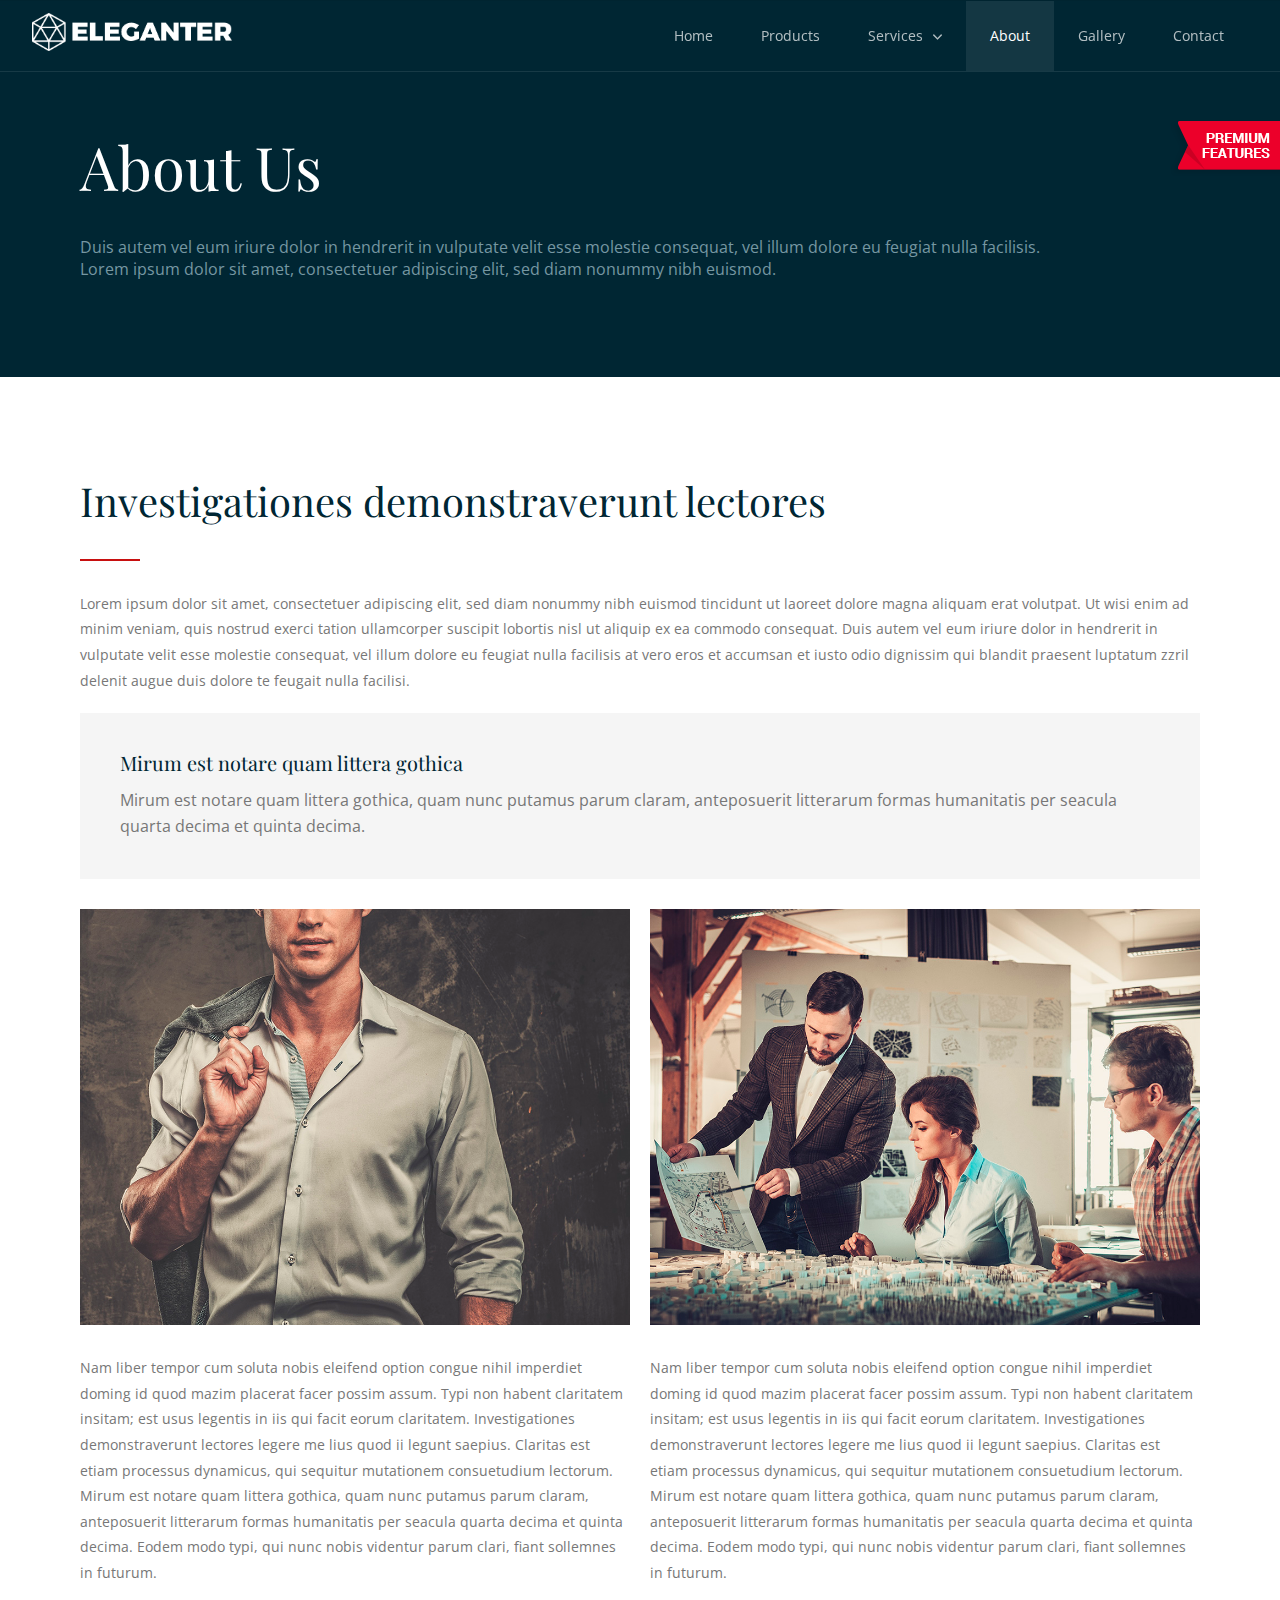
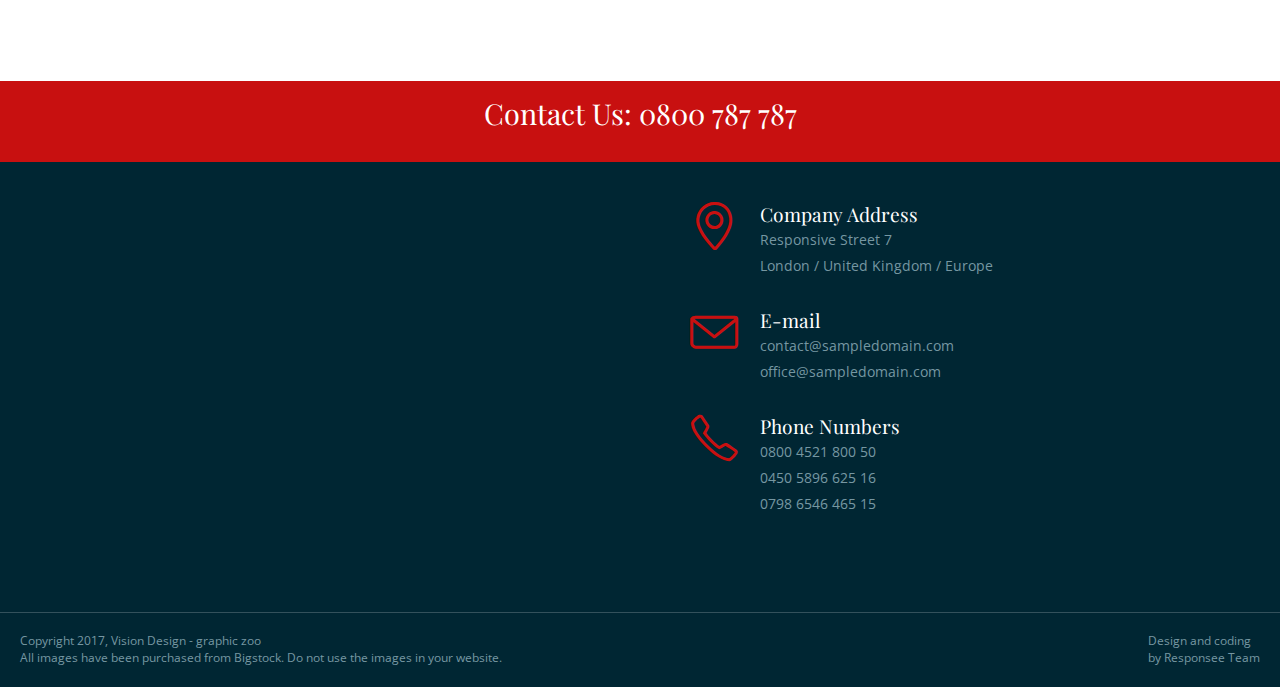
==== about.html @ 24fd0514 "First commit" ====
<!DOCTYPE html>
<html lang="en-US">
  <head>
    <meta charset="UTF-8">
    <meta name="viewport" content="width=device-width, initial-scale=1.0" />
    <title>Eleganter - New Amazing HTML5 Template</title>
    <link rel="stylesheet" href="css/components.css">
    <link rel="stylesheet" href="css/icons.css">
    <link rel="stylesheet" href="css/responsee.css">
    <link rel="stylesheet" href="owl-carousel/owl.carousel.css">
    <link rel="stylesheet" href="owl-carousel/owl.theme.css">     
    <link rel="stylesheet" href="css/template-style.css">
    <link href='https://fonts.googleapis.com/css?family=Playfair+Display&subset=latin,latin-ext' rel='stylesheet' type='text/css'>
    <link href='https://fonts.googleapis.com/css?family=Open+Sans:400,300,700,800&subset=latin,latin-ext' rel='stylesheet' type='text/css'>
    <script type="text/javascript" src="js/jquery-1.8.3.min.js"></script>
    <script type="text/javascript" src="js/jquery-ui.min.js"></script>      
  </head>
  
  <body class="size-1140">
  	<!-- PREMIUM FEATURES BUTTON -->
  	<a target="_blank" class="hide-s" href="../template/eleganter-premium-responsive-business-template/" style="position:fixed;top:120px;right:-14px;z-index:10;"><img src="img/premium-features.png" alt=""></a>
    <!-- HEADER -->
    <header role="banner" class="position-absolute">    
      <!-- Top Navigation -->
      <nav class="background-transparent background-transparent-hightlight full-width sticky">
        <div class="s-12 l-2">
          <a href="index.html" class="logo">
            <!-- Logo White Version -->
            <img class="logo-white" src="img/logo.png" alt="">
            <!-- Logo Dark Version -->
            <img class="logo-dark" src="img/logo-dark.png" alt="">
          </a>
        </div>
        <div class="top-nav s-12 l-10">
          <p class="nav-text"></p>
          <ul class="right chevron">
            <li><a href="index.html">Home</a></li>
            <li><a href="products.html">Products</a></li>
            <li><a>Services</a>
              <ul>
                <li><a>Service 1</a>
                  <ul>
                    <li><a>Service 1 A</a></li>
                    <li><a>Service 1 B</a></li>
                  </ul>
                </li>
                <li><a>Service 2</a></li>
              </ul>
            </li>
            <li><a href="about.html">About</a></li>
            <li><a href="gallery.html">Gallery</a></li>
            <li><a href="contact.html">Contact</a></li>
          </ul>
        </div>
      </nav>
    </header>
    
    <!-- MAIN -->
    <main role="main">
      <!-- Content -->
      <article>
        <header class="section background-dark">
          <div class="line">        
            <h1 class="text-white margin-top-bottom-40 text-size-60 text-line-height-1">About Us</h1>
            <p class="margin-bottom-0 text-size-16">Duis autem vel eum iriure dolor in hendrerit in vulputate velit esse molestie consequat, vel illum dolore eu feugiat nulla facilisis.<br>
            Lorem ipsum dolor sit amet, consectetuer adipiscing elit, sed diam nonummy nibh euismod.</p>
          </div>  
        </header>
        <div class="section background-white"> 
          <div class="line">  
            <h2 class="text-size-40 margin-bottom-30">Investigationes demonstraverunt lectores</h2>
            <hr class="break-small background-primary margin-bottom-30">
            <p>
            Lorem ipsum dolor sit amet, consectetuer adipiscing elit, sed diam nonummy nibh euismod tincidunt ut laoreet dolore magna aliquam erat volutpat. 
            Ut wisi enim ad minim veniam, quis nostrud exerci tation ullamcorper suscipit lobortis nisl ut aliquip ex ea commodo consequat. 
            Duis autem vel eum iriure dolor in hendrerit in vulputate velit esse molestie consequat, vel illum dolore eu feugiat nulla facilisis at vero eros 
            et accumsan et iusto odio dignissim qui blandit praesent luptatum zzril delenit augue duis dolore te feugait nulla facilisi.
            </p> 
            <blockquote class="margin-top-bottom-20">
              <h3 class="text-size-20 text-line-height-1 margin-bottom-15">Mirum est notare quam littera gothica</h3>
              Mirum est notare quam littera gothica, quam nunc putamus parum claram, anteposuerit litterarum formas humanitatis per seacula quarta decima et quinta decima.
            </blockquote>
            
            <div class="line margin-top-30">
              <div class="margin">
                <div class="s-12 m-6 l-6">
                  <img src="img/img-01.jpg" alt="">
                  <p class="margin-top-30">
                  Nam liber tempor cum soluta nobis eleifend option congue nihil imperdiet doming id quod mazim placerat facer possim assum. Typi non habent claritatem insitam; 
                  est usus legentis in iis qui facit eorum claritatem. Investigationes demonstraverunt lectores legere me lius quod ii legunt saepius. 
                  Claritas est etiam processus dynamicus, qui sequitur mutationem consuetudium lectorum. Mirum est notare quam littera gothica, quam nunc 
                  putamus parum claram, anteposuerit litterarum formas humanitatis per seacula quarta decima et quinta decima. Eodem modo typi, qui nunc 
                  nobis videntur parum clari, fiant sollemnes in futurum.
                  </p>
                </div>
                <div class="s-12 m-6 l-6">
                  <img src="img/img-02.jpg" alt="">
                  <p class="margin-top-30">
                  Nam liber tempor cum soluta nobis eleifend option congue nihil imperdiet doming id quod mazim placerat facer possim assum. Typi non habent claritatem insitam; 
                  est usus legentis in iis qui facit eorum claritatem. Investigationes demonstraverunt lectores legere me lius quod ii legunt saepius. 
                  Claritas est etiam processus dynamicus, qui sequitur mutationem consuetudium lectorum. Mirum est notare quam littera gothica, quam nunc 
                  putamus parum claram, anteposuerit litterarum formas humanitatis per seacula quarta decima et quinta decima. Eodem modo typi, qui nunc 
                  nobis videntur parum clari, fiant sollemnes in futurum.
                  </p>
                </div>
              </div>
            </div>      
          </div>
        </div> 
      </article>
    </main>
    
    <!-- FOOTER -->
    <footer>
      <!-- Contact Us -->
      <div class="background-primary padding text-center">
        <p class="h1">Contact Us: 0800 787 787</p>                                                                        
      </div>
      
      <!-- Main Footer -->
      <section class="background-dark full-width">
        <!-- Map -->
        <div class="s-12 m-12 l-6 margin-m-bottom-2x">
          <div class="s-12 grayscale center">  	  
            <iframe src="https://www.google.com/maps/embed?pb=!1m14!1m12!1m3!1d1459734.5702753505!2d16.91089086619977!3d48.577103681657675!2m3!1f0!2f0!3f0!3m2!1i1024!2i768!4f13.1!5e0!3m2!1ssk!2ssk!4v1457640551761" width="100%" height="450" frameborder="0" style="border:0"></iframe>
          </div>
        </div>
        
        <!-- Collumn 2 -->
        <div class="s-12 m-12 l-6 margin-m-bottom-2x">
          <div class="padding-2x">
            <div class="line">              
              <div class="float-left">
                  <i class="icon-sli-location-pin text-primary icon3x"></i>
                </div>
                <div class="margin-left-70 margin-bottom-30">
                  <h3 class="margin-bottom-0">Company Address</h3>
                  <p>Responsive Street 7<br>
                     London / United Kingdom / Europe
                  </p>               
                </div>
                <div class="float-left">
                  <i class="icon-sli-envelope text-primary icon3x"></i>
                </div>
                <div class="margin-left-70 margin-bottom-30">
                  <h3 class="margin-bottom-0">E-mail</h3>
                  <p>contact@sampledomain.com<br>
                     office@sampledomain.com
                  </p>              
                </div>
                <div class="float-left">
                  <i class="icon-sli-phone text-primary icon3x"></i>
                </div>
                <div class="margin-left-70">
                  <h3 class="margin-bottom-0">Phone Numbers</h3>
                  <p>0800 4521 800 50<br>
                     0450 5896 625 16<br>
                     0798 6546 465 15
                  </p>             
                </div>
            </div>
          </div>
        </div>  
      </section>
      <hr class="break margin-top-bottom-0" style="border-color: rgba(0, 38, 51, 0.80);">
      
      <!-- Bottom Footer -->
      <section class="padding background-dark full-width">
        <div class="s-12 l-6">
          <p class="text-size-12">Copyright 2017, Vision Design - graphic zoo</p>
          <p class="text-size-12">All images have been purchased from Bigstock. Do not use the images in your website.</p>
        </div>
        <div class="s-12 l-6">
          <a class="right text-size-12" href="http://www.myresponsee.com" title="Responsee - lightweight responsive framework">Design and coding<br> by Responsee Team</a>
        </div>
      </section>
    </footer>
    <script type="text/javascript" src="js/responsee.js"></script>
    <script type="text/javascript" src="owl-carousel/owl.carousel.js"></script>
    <script type="text/javascript" src="js/template-scripts.js"></script>
  </body>
</html>
---- css/components.css ----
/*
 * Components CSS - v4 - 2016-07-08
 * https://www.myresponsee.com
 * Copyright 2016, Vision Design - graphic zoo
 * Free to use under the MIT license.
*/
/* Tabs */
.tab-item {
  background: none repeat scroll 0 0 #fff;
  display: none;
  padding: 1.25rem 0;
}
.tab-item.tab-active {
  display: block;
}
.tab-content > .tab-label {
  display: none;
}
.tab-nav > .tab-label {
  float:left;
}
a.tab-label, a.tab-label:link, a.tab-label:visited, a.tab-label:hover {
  background: none repeat scroll 0 0 #262626;
  color: #fff;
  margin-right: 1px;
  padding: 0.625rem 1.25rem;
  transition: background 0.20s linear 0s;
  -o-transition: background 0.20s linear 0s;
  -ms-transition: background 0.20s linear 0s;
  -moz-transition: background 0.20s linear 0s;
  -webkit-transition: background 0.20s linear 0s;
}
a.tab-label:hover,a.tab-label.active-btn {
  background: none repeat scroll 0 0 #999;
}
.tab-label.active-btn {
  cursor: default;
}
.tab-content {
  text-align: left;
}
@media screen and (max-width:768px) {    
  .tab-nav > .tab-label {
    margin: 0.5px 0;
    width: 100%;
  }
}
/* Custom forms */
form.customform input, form.customform select, form.customform textarea, form.customform button {
 font-size:0.9rem;
 font-family:inherit;
 margin-bottom:1.25rem;
} 
form.customform input, form.customform select {height: 2.7rem;}
form.customform input, form.customform textarea, form.customform select { 
 background: none repeat scroll 0 0 #F5F5F5;
 transition: background 0.20s linear 0s;
 -o-transition: background 0.20s linear 0s;
 -ms-transition: background 0.20s linear 0s;
 -moz-transition: background 0.20s linear 0s;
 -webkit-transition: background 0.20s linear 0s;
}
form.customform input:hover, form.customform textarea:hover, form.customform select:hover, form.customform input:focus, form.customform textarea:focus, form.customform select:focus {background: none repeat scroll 0 0 #fff;}
form.customform input, form.customform textarea, form.customform select {
 background: none repeat scroll 0 0 #F5F5F5;
 border: 1px solid #E0E0E0;
 padding: 0.625rem;
 width: 100%;
}
form.customform input[type="file"] {
 border: 1px solid #E0E0E0;
 height: auto;
 max-height: 2.7rem;
 min-height: 2.7rem;
 padding: 0.4rem;
 width: 100%;
}
form.customform input[type="radio"], form.customform input[type="checkbox"] {
 margin-right: 0.625rem;
 width:auto;
 padding:0;
 height:auto;
}
form.customform option {padding: 0.625rem;}
form.customform select[multiple="multiple"] {height: auto;}
form.customform button {
 width: 100%;
 background: none repeat scroll 0 0 #152732;
 border: 0 none;
 color: #fff;
 height: 2.7rem;
 padding: 0.625rem;
 cursor:pointer;
 width: 100%;
 transition: background 0.20s linear 0s;
 -o-transition: background 0.20s linear 0s;
 -ms-transition: background 0.20s linear 0s;
 -moz-transition: background 0.20s linear 0s;
 -webkit-transition: background 0.20s linear 0s;
}
/* Tooltip */
a.tooltip-container,.tooltip-container {
  border-bottom:1px dotted;
  border-bottom-color: color;
  cursor: help;
  font-weight: 600;
}
a .tooltip-content,.tooltip-content {
  background: #152732 none repeat scroll 0 0;
  color: #fff!important;
  border-radius: 3px;
  display: none;
  font-size: 0.8rem;
  font-weight: normal;
  line-height: 1.3rem;
  margin-top: -1.25rem;
  max-width: 300px;
  padding: 0.625rem;
  position: absolute;
  z-index: 10;
}
.tooltip-content::after {
  border-left: 9px solid transparent;
  border-right: 9px solid transparent;
  border-top: 7px solid #152732;
  bottom: -5px;
  clear: both;
  content: "";
  height: 0;
  left: 50%;
  margin-left: -5px;
  position: absolute;
  width: 0;
}
a.tooltip-content.tooltip-bottom,.tooltip-content.tooltip-bottom {
  margin-top: 1.25rem;
}
.tooltip-content.tooltip-bottom::after {
  border-left: 9px solid transparent;
  border-right: 9px solid transparent;
  border-top: 0;
  border-bottom: 7px solid #152732;
  top: -5px;
}
/* Buttons */
.button,a.button,a.button:link,a.button:active,a.button:visited {
  background: #777 none repeat scroll 0 0;
  border: 0;
  color: #fff;
  cursor: pointer;
  display: inline-block;
  font-size: 0.85rem;
  padding: 0.825rem 1rem;
  text-align: center;
  transition: all 0.20s linear 0s;
  -o-transition: all 0.20s linear 0s;
  -ms-transition: all 0.20s linear 0s;
  -moz-transition: all 0.20s linear 0s;
  -webkit-transition: all 0.20s linear 0s;
}
.button.rounded-btn {
  border-radius: 4px;
}
.button.rounded-full-btn {
  border-radius: 100px;
}
.button:hover {box-shadow: 0 0 10px 100px rgba(255,255,255,0.15) inset;}
.button.secondary-btn,a.button.secondary-btn,a.button.secondary-btn:link,a.button.secondary-btn:active,a.button.secondary-btn:visited {
  background: #444 none repeat scroll 0 0;
}
.button.cancel-btn,a.button.cancel-btn,a.button.cancel-btn:link,a.button.cancel-btn:active,a.button.cancel-btn:visited {
  background: #dc003a none repeat scroll 0 0;
}
.button.submit-btn,a.button.submit-btn,a.button.submit-btn:link,a.button.submit-btn:active,a.button.submit-btn:visited {
  background: #b4bf04 none repeat scroll 0 0;
}
.button.reload-btn,a.button.reload-btn,a.button.reload-btn:link,a.button.reload-btn:active,a.button.reload-btn:visited {
  background: #ff9800 none repeat scroll 0 0;
}
.button.disabled-btn {
  cursor: not-allowed!important;
  opacity: 0.2;
}
.button i {
  background: rgba(0, 0, 0, 0.1) none repeat scroll 0 0;
  border-radius: 27px;
  color: #fff!important;
  display: inline-block;
  font-size: 0.8rem;
  height: 27px;
  line-height: 27px;
  margin-right: 5px;
  width: 27px;
  transition: all 0.20s linear 0s;
  -o-transition: all 0.20s linear 0s;
  -ms-transition: all 0.20s linear 0s;
  -moz-transition: all 0.20s linear 0s;
  -webkit-transition: all 0.20s linear 0s;
}
.button:hover > i {
  background: rgba(0, 0, 0, 0.06) none repeat scroll 0 0;
}
---- css/icons.css ----
/* Icon font - MFG labs */
@font-face {
  font-family: 'mfg';
    src: url('../font/mfglabsiconset-webfont.eot');
    src: url('../font/mfglabsiconset-webfont.svg#mfg_labs_iconsetregular') format('svg'),
   		   url('../font/mfglabsiconset-webfont.eot?#iefix') format('embedded-opentype'),
         url('../font/mfglabsiconset-webfont.woff') format('woff'),
         url('../font/mfglabsiconset-webfont.ttf') format('truetype');
    font-weight: normal;
    font-style: normal;
}

.icon-cloud,
.icon-at,
.icon-plus,
.icon-minus,
.icon-arrow_up,
.icon-arrow_down,
.icon-arrow_right,
.icon-arrow_left,
.icon-chevron_down,
.icon-chevron_up,
.icon-chevron_right,
.icon-chevron_left,
.icon-reorder,
.icon-list,
.icon-reorder_square,
.icon-reorder_square_line,
.icon-coverflow,
.icon-coverflow_line,
.icon-pause,
.icon-play,
.icon-step_forward,
.icon-step_backward,
.icon-fast_forward,
.icon-fast_backward,
.icon-cloud_upload,
.icon-cloud_download,
.icon-data_science,
.icon-data_science_black,
.icon-globe,
.icon-globe_black,
.icon-math_ico,
.icon-math,
.icon-math_black,
.icon-paperplane_ico,
.icon-paperplane,
.icon-paperplane_black,
.icon-color_balance,
.icon-star,
.icon-star_half,
.icon-star_empty,
.icon-star_half_empty,
.icon-reload,
.icon-heart,
.icon-heart_broken,
.icon-hashtag,
.icon-reply,
.icon-retweet,
.icon-signin,
.icon-signout,
.icon-download,
.icon-upload,
.icon-placepin,
.icon-display_screen,
.icon-tablet,
.icon-smartphone,
.icon-connected_object,
.icon-lock,
.icon-unlock,
.icon-camera,
.icon-isight,
.icon-video_camera,
.icon-random,
.icon-message,
.icon-discussion,
.icon-calendar,
.icon-ringbell,
.icon-movie,
.icon-mail,
.icon-pen,
.icon-settings,
.icon-measure,
.icon-vector,
.icon-vector_pen,
.icon-mute_on,
.icon-mute_off,
.icon-home,
.icon-sheet,
.icon-arrow_big_right,
.icon-arrow_big_left,
.icon-arrow_big_down,
.icon-arrow_big_up,
.icon-dribbble_circle,
.icon-dribbble,
.icon-facebook_circle,
.icon-facebook,
.icon-git_circle_alt,
.icon-git_circle,
.icon-git,
.icon-octopus,
.icon-twitter_circle,
.icon-twitter,
.icon-google_plus_circle,
.icon-google_plus,
.icon-linked_in_circle,
.icon-linked_in,
.icon-instagram,
.icon-instagram_circle,
.icon-mfg_icon,
.icon-xing,
.icon-xing_circle,
.icon-mfg_icon_circle,
.icon-user,
.icon-user_male,
.icon-user_female,
.icon-users,
.icon-file_open,
.icon-file_close,
.icon-file_alt,
.icon-file_close_alt,
.icon-attachment,
.icon-check,
.icon-cross_mark,
.icon-cancel_circle,
.icon-check_circle,
.icon-magnifying,
.icon-inbox,
.icon-clock,
.icon-stopwatch,
.icon-hourglass,
.icon-trophy,
.icon-unlock_alt,
.icon-lock_alt,
.icon-arrow_doubled_right,
.icon-arrow_doubled_left,
.icon-arrow_doubled_down,
.icon-arrow_doubled_up,
.icon-link,
.icon-warning,
.icon-warning_alt,
.icon-magnifying_plus,
.icon-magnifying_minus,
.icon-white_question,
.icon-black_question,
.icon-stop,
.icon-share,
.icon-eye,
.icon-trash_can,
.icon-hard_drive,
.icon-information_black,
.icon-information_white,
.icon-printer,
.icon-letter,
.icon-soundcloud,
.icon-soundcloud_circle,
.icon-anchor,
.icon-female_sign,
.icon-male_sign,
.icon-joystick,
.icon-high_voltage,
.icon-fire,
.icon-newspaper,
.icon-chart,
.icon-spread,
.icon-spinner_1,
.icon-spinner_2,
.icon-chart_alt,
.icon-label,
.icon-brush,
.icon-refresh,
.icon-node,
.icon-node_2,
.icon-node_3,
.icon-link_2_nodes,
.icon-link_3_nodes,
.icon-link_loop_nodes,
.icon-node_size,
.icon-node_color,
.icon-layout_directed,
.icon-layout_radial,
.icon-layout_hierarchical,
.icon-node_link_direction,
.icon-node_link_short_path,
.icon-node_cluster,
.icon-display_graph,
.icon-node_link_weight,
.icon-more_node_links,
.icon-node_shape,
.icon-node_icon,
.icon-node_text,
.icon-node_link_text,
.icon-node_link_color,
.icon-node_link_shape,
.icon-credit_card,
.icon-disconnect,
.icon-graph,
.icon-new_user {
  font-family: 'mfg';
  font-style: normal;
  font-variant: normal;
  font-weight: normal;
  color:#e3e3e3;
  speak: none; 
  text-transform: none;
  /* Better Font Rendering =========== */
  -webkit-font-smoothing: antialiased;
  -moz-osx-font-smoothing: grayscale;
}
.icon2x {font-size: 2rem;}
.icon3x {font-size: 3rem;}

.icon-cloud:before { content: "\2601"; }
.icon-at:before { content: "\0040"; }
.icon-plus:before { content: "\002B"; }
.icon-minus:before { content: "\2212"; }
.icon-arrow_up:before { content: "\2191"; }
.icon-arrow_down:before { content: "\2193"; }
.icon-arrow_right:before { content: "\2192"; }
.icon-arrow_left:before { content: "\2190"; }
.icon-chevron_down:before { content: "\f004"; }
.icon-chevron_up:before { content: "\f005"; }
.icon-chevron_right:before { content: "\f006"; }
.icon-chevron_left:before { content: "\f007"; }
.icon-reorder:before { content: "\f008"; }
.icon-list:before { content: "\f009"; }
.icon-reorder_square:before { content: "\f00a"; }
.icon-reorder_square_line:before { content: "\f00b"; }
.icon-coverflow:before { content: "\f00c"; }
.icon-coverflow_line:before { content: "\f00d"; }
.icon-pause:before { content: "\f00e"; }
.icon-play:before { content: "\f00f"; }
.icon-step_forward:before { content: "\f010"; }
.icon-step_backward:before { content: "\f011"; }
.icon-fast_forward:before { content: "\f012"; }
.icon-fast_backward:before { content: "\f013"; }
.icon-cloud_upload:before { content: "\f014"; }
.icon-cloud_download:before { content: "\f015"; }
.icon-data_science:before { content: "\f016"; }
.icon-data_science_black:before { content: "\f017"; }
.icon-globe:before { content: "\f018"; }
.icon-globe_black:before { content: "\f019"; }
.icon-math_ico:before { content: "\f01a"; }
.icon-math:before { content: "\f01b"; }
.icon-math_black:before { content: "\f01c"; }
.icon-paperplane_ico:before { content: "\f01d"; }
.icon-paperplane:before { content: "\f01e"; }
.icon-paperplane_black:before { content: "\f01f"; }
.icon-color_balance:before { content: "\f020"; }
.icon-star:before { content: "\2605"; }
.icon-star_half:before { content: "\f022"; }
.icon-star_empty:before { content: "\2606"; }
.icon-star_half_empty:before { content: "\f024"; }
.icon-reload:before { content: "\f025"; }
.icon-heart:before { content: "\2665"; }
.icon-heart_broken:before { content: "\f028"; }
.icon-hashtag:before { content: "\f029"; }
.icon-reply:before { content: "\f02a"; }
.icon-retweet:before { content: "\f02b"; }
.icon-signin:before { content: "\f02c"; }
.icon-signout:before { content: "\f02d"; }
.icon-download:before { content: "\f02e"; }
.icon-upload:before { content: "\f02f"; }
.icon-placepin:before { content: "\f031"; }
.icon-display_screen:before { content: "\f032"; }
.icon-tablet:before { content: "\f033"; }
.icon-smartphone:before { content: "\f034"; }
.icon-connected_object:before { content: "\f035"; }
.icon-lock:before { content: "\F512"; }
.icon-unlock:before { content: "\F513"; }
.icon-camera:before { content: "\F4F7"; }
.icon-isight:before { content: "\f039"; }
.icon-video_camera:before { content: "\f03a"; }
.icon-random:before { content: "\f03b"; }
.icon-message:before { content: "\F4AC"; }
.icon-discussion:before { content: "\f03d"; }
.icon-calendar:before { content: "\F4C5"; }
.icon-ringbell:before { content: "\f03f"; }
.icon-movie:before { content: "\f040"; }
.icon-mail:before { content: "\2709"; }
.icon-pen:before { content: "\270F"; }
.icon-settings:before { content: "\9881"; }
.icon-measure:before { content: "\f044"; }
.icon-vector:before { content: "\f045"; }
.icon-vector_pen:before { content: "\2712"; }
.icon-mute_on:before { content: "\f047"; }
.icon-mute_off:before { content: "\f048"; }
.icon-home:before { content: "\2302"; }
.icon-sheet:before { content: "\f04a"; }
.icon-arrow_big_right:before { content: "\21C9"; }
.icon-arrow_big_left:before { content: "\21C7"; }
.icon-arrow_big_down:before { content: "\21CA"; }
.icon-arrow_big_up:before { content: "\21C8"; }
.icon-dribbble_circle:before { content: "\f04f"; }
.icon-dribbble:before { content: "\f050"; }
.icon-facebook_circle:before { content: "\f051"; }
.icon-facebook:before { content: "\f052"; }
.icon-git_circle_alt:before { content: "\f053"; }
.icon-git_circle:before { content: "\f054"; }
.icon-git:before { content: "\f055"; }
.icon-octopus:before { content: "\f056"; }
.icon-twitter_circle:before { content: "\f057"; }
.icon-twitter:before { content: "\f058"; }
.icon-google_plus_circle:before { content: "\f059"; }
.icon-google_plus:before { content: "\f05a"; }
.icon-linked_in_circle:before { content: "\f05b"; }
.icon-linked_in:before { content: "\f05c"; }
.icon-instagram:before { content: "\f05d"; }
.icon-instagram_circle:before { content: "\f05e"; }
.icon-mfg_icon:before { content: "\f05f"; }
.icon-xing:before { content: "\F532"; }
.icon-xing_circle:before { content: "\F533"; }
.icon-mfg_icon_circle:before { content: "\f060"; }
.icon-user:before { content: "\f061"; }
.icon-user_male:before { content: "\f062"; }
.icon-user_female:before { content: "\f063"; }
.icon-users:before { content: "\f064"; }
.icon-file_open:before { content: "\F4C2"; }
.icon-file_close:before { content: "\f067"; }
.icon-file_alt:before { content: "\f068"; }
.icon-file_close_alt:before { content: "\f069"; }
.icon-attachment:before { content: "\f06a"; }
.icon-check:before { content: "\2713"; }
.icon-cross_mark:before { content: "\274C"; }
.icon-cancel_circle:before { content: "\F06E"; }
.icon-check_circle:before { content: "\f06d"; }
.icon-magnifying:before { content: "\F50D"; }
.icon-inbox:before { content: "\f070"; }
.icon-clock:before { content: "\23F2"; }
.icon-stopwatch:before { content: "\23F1"; }
.icon-hourglass:before { content: "\231B"; }
.icon-trophy:before { content: "\f074"; }
.icon-unlock_alt:before { content: "\F075"; }
.icon-lock_alt:before { content: "\F510"; }
.icon-arrow_doubled_right:before { content: "\21D2"; }
.icon-arrow_doubled_left:before { content: "\21D0"; }
.icon-arrow_doubled_down:before { content: "\21D3"; }
.icon-arrow_doubled_up:before { content: "\21D1"; }
.icon-link:before { content: "\f07B"; }
.icon-warning:before { content: "\2757"; }
.icon-warning_alt:before { content: "\2755"; }
.icon-magnifying_plus:before { content: "\f07E"; }
.icon-magnifying_minus:before { content: "\f07F"; }
.icon-white_question:before { content: "\2754"; }
.icon-black_question:before { content: "\2753"; }
.icon-stop:before { content: "\f080"; }
.icon-share:before { content: "\f081"; }
.icon-eye:before { content: "\f082"; }
.icon-trash_can:before { content: "\f083"; }
.icon-hard_drive:before { content: "\f084"; }
.icon-information_black:before { content: "\f085"; }
.icon-information_white:before { content: "\f086"; }
.icon-printer:before { content: "\f087"; }
.icon-letter:before { content: "\f088"; }
.icon-soundcloud:before { content: "\f089"; }
.icon-soundcloud_circle:before { content: "\f08A"; }
.icon-anchor:before { content: "\2693"; }
.icon-female_sign:before { content: "\2640"; }
.icon-male_sign:before { content: "\2642"; }
.icon-joystick:before { content: "\F514"; }
.icon-high_voltage:before { content: "\26A1"; }
.icon-fire:before { content: "\F525"; }
.icon-newspaper:before { content: "\F4F0"; }
.icon-chart:before { content: "\F526"; }
.icon-spread:before { content: "\F527"; }
.icon-spinner_1:before { content: "\F528"; }
.icon-spinner_2:before { content: "\F529"; }
.icon-chart_alt:before { content: "\F530"; }
.icon-label:before { content: "\F531"; }
.icon-brush:before { content: "\E000"; }
.icon-refresh:before { content: "\E001"; }
.icon-node:before { content: "\E002"; }
.icon-node_2:before { content: "\E003"; }
.icon-node_3:before { content: "\E004"; }
.icon-link_2_nodes:before { content: "\E005"; }
.icon-link_3_nodes:before { content: "\E006"; }
.icon-link_loop_nodes:before { content: "\E007"; }
.icon-node_size:before { content: "\E008"; }
.icon-node_color:before { content: "\E009"; }
.icon-layout_directed:before { content: "\E010"; }
.icon-layout_radial:before { content: "\E011"; }
.icon-layout_hierarchical:before { content: "\E012"; }
.icon-node_link_direction:before { content: "\E013"; }
.icon-node_link_short_path:before { content: "\E014"; }
.icon-node_cluster:before { content: "\E015"; }
.icon-display_graph:before { content: "\E016"; }
.icon-node_link_weight:before { content: "\E017"; }
.icon-more_node_links:before { content: "\E018"; }
.icon-node_shape:before { content: "\E00A"; }
.icon-node_icon:before { content: "\E00B"; }
.icon-node_text:before { content: "\E00C"; }
.icon-node_link_text:before { content: "\E00D"; }
.icon-node_link_color:before { content: "\E00E"; }
.icon-node_link_shape:before { content: "\E00F"; }
.icon-credit_card:before { content: "\F4B3"; }
.icon-disconnect:before { content: "\F534"; }
.icon-graph:before { content: "\F535"; }
.icon-new_user:before { content: "\F536"; }


/* Icon font - Simple Line Icons */
@font-face {
  font-family: 'sli';
  src: url('../font/Simple-Line-Icons.eot?v=2.2.2');
  src: url('../font/Simple-Line-Icons.eot?v=2.2.2#iefix') format('embedded-opentype'), url('../font/Simple-Line-Icons.ttf?v=2.2.2') format('truetype'), url('../font/Simple-Line-Icons.woff2?v=2.2.2') format('woff2'), url('../font/Simple-Line-Icons.woff?v=2.2.2') format('woff'), url('../font/Simple-Line-Icons.svg?v=2.2.2#simple-line-icons') format('svg');
  font-weight: normal;
  font-style: normal;
}

.icon-sli-user,
.icon-sli-people,
.icon-sli-user-female,
.icon-sli-user-follow,
.icon-sli-user-following,
.icon-sli-user-unfollow,
.icon-sli-login,
.icon-sli-logout,
.icon-sli-emotsmile,
.icon-sli-phone,
.icon-sli-call-end,
.icon-sli-call-in,
.icon-sli-call-out,
.icon-sli-map,
.icon-sli-location-pin,
.icon-sli-direction,
.icon-sli-directions,
.icon-sli-compass,
.icon-sli-layers,
.icon-sli-menu,
.icon-sli-list,
.icon-sli-options-vertical,
.icon-sli-options,
.icon-sli-arrow-down,
.icon-sli-arrow-left,
.icon-sli-arrow-right,
.icon-sli-arrow-up,
.icon-sli-arrow-up-circle,
.icon-sli-arrow-left-circle,
.icon-sli-arrow-right-circle,
.icon-sli-arrow-down-circle,
.icon-sli-check,
.icon-sli-clock,
.icon-sli-plus,
.icon-sli-minus,
.icon-sli-close,
.icon-sli-organization,
.icon-sli-trophy,
.icon-sli-screen-smartphone,
.icon-sli-screen-desktop,
.icon-sli-plane,
.icon-sli-notebook,
.icon-sli-mustache,
.icon-sli-mouse,
.icon-sli-magnet,
.icon-sli-energy,
.icon-sli-disc,
.icon-sli-cursor,
.icon-sli-cursor-move,
.icon-sli-crop,
.icon-sli-chemistry,
.icon-sli-speedometer,
.icon-sli-shield,
.icon-sli-screen-tablet,
.icon-sli-magic-wand,
.icon-sli-hourglass,
.icon-sli-graduation,
.icon-sli-ghost,
.icon-sli-game-controller,
.icon-sli-fire,
.icon-sli-eyeglass,
.icon-sli-envelope-open,
.icon-sli-envelope-letter,
.icon-sli-bell,
.icon-sli-badge,
.icon-sli-anchor,
.icon-sli-wallet,
.icon-sli-vector,
.icon-sli-speech,
.icon-sli-puzzle,
.icon-sli-printer,
.icon-sli-present,
.icon-sli-playlist,
.icon-sli-pin,
.icon-sli-picture,
.icon-sli-handbag,
.icon-sli-globe-alt,
.icon-sli-globe,
.icon-sli-folder-alt,
.icon-sli-folder,
.icon-sli-film,
.icon-sli-feed,
.icon-sli-drop,
.icon-sli-drawer,
.icon-sli-docs,
.icon-sli-doc,
.icon-sli-diamond,
.icon-sli-cup,
.icon-sli-calculator,
.icon-sli-bubbles,
.icon-sli-briefcase,
.icon-sli-book-open,
.icon-sli-basket-loaded,
.icon-sli-basket,
.icon-sli-bag,
.icon-sli-action-undo,
.icon-sli-action-redo,
.icon-sli-wrench,
.icon-sli-umbrella,
.icon-sli-trash,
.icon-sli-tag,
.icon-sli-support,
.icon-sli-frame,
.icon-sli-size-fullscreen,
.icon-sli-size-actual,
.icon-sli-shuffle,
.icon-sli-share-alt,
.icon-sli-share,
.icon-sli-rocket,
.icon-sli-question,
.icon-sli-pie-chart,
.icon-sli-pencil,
.icon-sli-note,
.icon-sli-loop,
.icon-sli-home,
.icon-sli-grid,
.icon-sli-graph,
.icon-sli-microphone,
.icon-sli-music-tone-alt,
.icon-sli-music-tone,
.icon-sli-earphones-alt,
.icon-sli-earphones,
.icon-sli-equalizer,
.icon-sli-like,
.icon-sli-dislike,
.icon-sli-control-start,
.icon-sli-control-rewind,
.icon-sli-control-play,
.icon-sli-control-pause,
.icon-sli-control-forward,
.icon-sli-control-end,
.icon-sli-volume-1,
.icon-sli-volume-2,
.icon-sli-volume-off,
.icon-sli-calendar,
.icon-sli-bulb,
.icon-sli-chart,
.icon-sli-ban,
.icon-sli-bubble,
.icon-sli-camrecorder,
.icon-sli-camera,
.icon-sli-cloud-download,
.icon-sli-cloud-upload,
.icon-sli-envelope,
.icon-sli-eye,
.icon-sli-flag,
.icon-sli-heart,
.icon-sli-info,
.icon-sli-key,
.icon-sli-link,
.icon-sli-lock,
.icon-sli-lock-open,
.icon-sli-magnifier,
.icon-sli-magnifier-add,
.icon-sli-magnifier-remove,
.icon-sli-paper-clip,
.icon-sli-paper-plane,
.icon-sli-power,
.icon-sli-refresh,
.icon-sli-reload,
.icon-sli-settings,
.icon-sli-star,
.icon-sli-symbol-female,
.icon-sli-symbol-male,
.icon-sli-target,
.icon-sli-credit-card,
.icon-sli-paypal,
.icon-sli-social-tumblr,
.icon-sli-social-twitter,
.icon-sli-social-facebook,
.icon-sli-social-instagram,
.icon-sli-social-linkedin,
.icon-sli-social-pinterest,
.icon-sli-social-github,
.icon-sli-social-google,
.icon-sli-social-reddit,
.icon-sli-social-skype,
.icon-sli-social-dribbble,
.icon-sli-social-behance,
.icon-sli-social-foursqare,
.icon-sli-social-soundcloud,
.icon-sli-social-spotify,
.icon-sli-social-stumbleupon,
.icon-sli-social-youtube,
.icon-sli-social-dropbox {
  font-family: 'sli';
  font-style: normal;  
  font-variant: normal;
  font-weight: normal;
  color:#e3e3e3;
  speak: none;
  text-transform: none;
  /* Better Font Rendering =========== */
  -webkit-font-smoothing: antialiased;
  -moz-osx-font-smoothing: grayscale;
}
.icon-sli-user:before { content: "\e005"; }
.icon-sli-people:before { content: "\e001"; }
.icon-sli-user-female:before { content: "\e000"; }
.icon-sli-user-follow:before { content: "\e002"; }
.icon-sli-user-following:before { content: "\e003"; }
.icon-sli-user-unfollow:before { content: "\e004"; }
.icon-sli-login:before { content: "\e066"; }
.icon-sli-logout:before { content: "\e065"; }
.icon-sli-emotsmile:before { content: "\e021"; }
.icon-sli-phone:before { content: "\e600"; }
.icon-sli-call-end:before { content: "\e048"; }
.icon-sli-call-in:before { content: "\e047"; }
.icon-sli-call-out:before { content: "\e046"; }
.icon-sli-map:before { content: "\e033"; }
.icon-sli-location-pin:before { content: "\e096"; }
.icon-sli-direction:before { content: "\e042"; }
.icon-sli-directions:before { content: "\e041"; }
.icon-sli-compass:before { content: "\e045"; }
.icon-sli-layers:before { content: "\e034"; }
.icon-sli-menu:before { content: "\e601"; }
.icon-sli-list:before { content: "\e067"; }
.icon-sli-options-vertical:before { content: "\e602"; }
.icon-sli-options:before { content: "\e603"; }
.icon-sli-arrow-down:before { content: "\e604"; }
.icon-sli-arrow-left:before { content: "\e605"; }
.icon-sli-arrow-right:before { content: "\e606"; }
.icon-sli-arrow-up:before { content: "\e607"; }
.icon-sli-arrow-up-circle:before { content: "\e078"; }
.icon-sli-arrow-left-circle:before { content: "\e07a"; }
.icon-sli-arrow-right-circle:before { content: "\e079"; }
.icon-sli-arrow-down-circle:before { content: "\e07b"; }
.icon-sli-check:before { content: "\e080"; }
.icon-sli-clock:before { content: "\e081"; }
.icon-sli-plus:before { content: "\e095"; }
.icon-sli-minus:before { content: "\e615"; }
.icon-sli-close:before { content: "\e082"; }
.icon-sli-organization:before { content: "\e616"; }

.icon-sli-trophy:before { content: "\e006"; }
.icon-sli-screen-smartphone:before { content: "\e010"; }
.icon-sli-screen-desktop:before { content: "\e011"; }
.icon-sli-plane:before { content: "\e012"; }
.icon-sli-notebook:before { content: "\e013"; }
.icon-sli-mustache:before { content: "\e014"; }
.icon-sli-mouse:before { content: "\e015"; }
.icon-sli-magnet:before { content: "\e016"; }
.icon-sli-energy:before { content: "\e020"; }
.icon-sli-disc:before { content: "\e022"; }
.icon-sli-cursor:before { content: "\e06e"; }
.icon-sli-cursor-move:before { content: "\e023"; }
.icon-sli-crop:before { content: "\e024"; }
.icon-sli-chemistry:before { content: "\e026"; }
.icon-sli-speedometer:before { content: "\e007"; }
.icon-sli-shield:before { content: "\e00e"; }
.icon-sli-screen-tablet:before { content: "\e00f"; }
.icon-sli-magic-wand:before { content: "\e017"; }
.icon-sli-hourglass:before { content: "\e018"; }
.icon-sli-graduation:before { content: "\e019"; }
.icon-sli-ghost:before { content: "\e01a"; }
.icon-sli-game-controller:before { content: "\e01b"; }
.icon-sli-fire:before { content: "\e01c"; }
.icon-sli-eyeglass:before { content: "\e01d"; }
.icon-sli-envelope-open:before { content: "\e01e"; }
.icon-sli-envelope-letter:before { content: "\e01f"; }
.icon-sli-bell:before { content: "\e027"; }
.icon-sli-badge:before { content: "\e028"; }
.icon-sli-anchor:before { content: "\e029"; }
.icon-sli-wallet:before { content: "\e02a"; }
.icon-sli-vector:before { content: "\e02b"; }
.icon-sli-speech:before { content: "\e02c"; }
.icon-sli-puzzle:before { content: "\e02d"; }
.icon-sli-printer:before { content: "\e02e"; }
.icon-sli-present:before { content: "\e02f"; }
.icon-sli-playlist:before { content: "\e030"; }
.icon-sli-pin:before { content: "\e031"; }
.icon-sli-picture:before { content: "\e032"; }
.icon-sli-handbag:before { content: "\e035"; }
.icon-sli-globe-alt:before { content: "\e036"; }
.icon-sli-globe:before { content: "\e037"; }
.icon-sli-folder-alt:before { content: "\e039"; }
.icon-sli-folder:before { content: "\e089"; }
.icon-sli-film:before { content: "\e03a"; }
.icon-sli-feed:before { content: "\e03b"; }
.icon-sli-drop:before { content: "\e03e"; }
.icon-sli-drawer:before { content: "\e03f"; }
.icon-sli-docs:before { content: "\e040"; }
.icon-sli-doc:before { content: "\e085"; }
.icon-sli-diamond:before { content: "\e043"; }
.icon-sli-cup:before { content: "\e044"; }
.icon-sli-calculator:before { content: "\e049"; }
.icon-sli-bubbles:before { content: "\e04a"; }
.icon-sli-briefcase:before { content: "\e04b"; }
.icon-sli-book-open:before { content: "\e04c"; }
.icon-sli-basket-loaded:before { content: "\e04d"; }
.icon-sli-basket:before { content: "\e04e"; }
.icon-sli-bag:before { content: "\e04f"; }
.icon-sli-action-undo:before { content: "\e050"; }
.icon-sli-action-redo:before { content: "\e051"; }
.icon-sli-wrench:before { content: "\e052"; }
.icon-sli-umbrella:before { content: "\e053"; }
.icon-sli-trash:before { content: "\e054"; }
.icon-sli-tag:before { content: "\e055"; }
.icon-sli-support:before { content: "\e056"; }
.icon-sli-frame:before { content: "\e038"; }
.icon-sli-size-fullscreen:before { content: "\e057"; }
.icon-sli-size-actual:before { content: "\e058"; }
.icon-sli-shuffle:before { content: "\e059"; }
.icon-sli-share-alt:before { content: "\e05a"; }
.icon-sli-share:before { content: "\e05b"; }
.icon-sli-rocket:before { content: "\e05c"; }
.icon-sli-question:before { content: "\e05d"; }
.icon-sli-pie-chart:before { content: "\e05e"; }
.icon-sli-pencil:before { content: "\e05f"; }
.icon-sli-note:before { content: "\e060"; }
.icon-sli-loop:before { content: "\e064"; }
.icon-sli-home:before { content: "\e069"; }
.icon-sli-grid:before { content: "\e06a"; }
.icon-sli-graph:before { content: "\e06b"; }
.icon-sli-microphone:before { content: "\e063"; }
.icon-sli-music-tone-alt:before { content: "\e061"; }
.icon-sli-music-tone:before { content: "\e062"; }
.icon-sli-earphones-alt:before { content: "\e03c"; }
.icon-sli-earphones:before { content: "\e03d"; }
.icon-sli-equalizer:before { content: "\e06c"; }
.icon-sli-like:before { content: "\e068"; }
.icon-sli-dislike:before { content: "\e06d"; }
.icon-sli-control-start:before { content: "\e06f"; }
.icon-sli-control-rewind:before { content: "\e070"; }
.icon-sli-control-play:before { content: "\e071"; }
.icon-sli-control-pause:before { content: "\e072"; }
.icon-sli-control-forward:before { content: "\e073"; }
.icon-sli-control-end:before { content: "\e074"; }
.icon-sli-volume-1:before { content: "\e09f"; }
.icon-sli-volume-2:before { content: "\e0a0"; }
.icon-sli-volume-off:before { content: "\e0a1"; }
.icon-sli-calendar:before { content: "\e075"; }
.icon-sli-bulb:before { content: "\e076"; }
.icon-sli-chart:before { content: "\e077"; }
.icon-sli-ban:before { content: "\e07c"; }
.icon-sli-bubble:before { content: "\e07d"; }
.icon-sli-camrecorder:before { content: "\e07e"; }
.icon-sli-camera:before { content: "\e07f"; }
.icon-sli-cloud-download:before { content: "\e083"; }
.icon-sli-cloud-upload:before { content: "\e084"; }
.icon-sli-envelope:before { content: "\e086"; }
.icon-sli-eye:before { content: "\e087"; }
.icon-sli-flag:before { content: "\e088"; }
.icon-sli-heart:before { content: "\e08a"; }
.icon-sli-info:before { content: "\e08b"; }
.icon-sli-key:before { content: "\e08c"; }
.icon-sli-link:before { content: "\e08d"; }
.icon-sli-lock:before { content: "\e08e"; }
.icon-sli-lock-open:before { content: "\e08f"; }
.icon-sli-magnifier:before { content: "\e090"; }
.icon-sli-magnifier-add:before { content: "\e091"; }
.icon-sli-magnifier-remove:before { content: "\e092"; }
.icon-sli-paper-clip:before { content: "\e093"; }
.icon-sli-paper-plane:before { content: "\e094"; }
.icon-sli-power:before { content: "\e097"; }
.icon-sli-refresh:before { content: "\e098"; }
.icon-sli-reload:before { content: "\e099"; }
.icon-sli-settings:before { content: "\e09a"; }
.icon-sli-star:before { content: "\e09b"; }
.icon-sli-symbol-female:before { content: "\e09c"; }
.icon-sli-symbol-male:before { content: "\e09d"; }
.icon-sli-target:before { content: "\e09e"; }
.icon-sli-credit-card:before { content: "\e025"; }
.icon-sli-paypal:before { content: "\e608"; }
.icon-sli-social-tumblr:before { content: "\e00a"; }
.icon-sli-social-twitter:before { content: "\e009"; }
.icon-sli-social-facebook:before { content: "\e00b"; }
.icon-sli-social-instagram:before { content: "\e609"; }
.icon-sli-social-linkedin:before { content: "\e60a"; }
.icon-sli-social-pinterest:before { content: "\e60b"; }
.icon-sli-social-github:before { content: "\e60c"; }
.icon-sli-social-google:before { content: "\e60d"; }
.icon-sli-social-reddit:before { content: "\e60e"; }
.icon-sli-social-skype:before { content: "\e60f"; }
.icon-sli-social-dribbble:before { content: "\e00d"; }
.icon-sli-social-behance:before { content: "\e610"; }
.icon-sli-social-foursqare:before { content: "\e611"; }
.icon-sli-social-soundcloud:before { content: "\e612"; }
.icon-sli-social-spotify:before { content: "\e613"; }
.icon-sli-social-stumbleupon:before { content: "\e614"; }
.icon-sli-social-youtube:before { content: "\e008"; }
.icon-sli-social-dropbox:before { content: "\e00c"; }
---- css/responsee.css ----
﻿/*
 * Responsee CSS - v4.1 - 2017-05-14
 * https://www.myresponsee.com
 * Copyright 2016, Vision Design - graphic zoo
 * Free to use under the MIT license.
*/
* {  
  -webkit-box-sizing:border-box;
  -moz-box-sizing:border-box;
  box-sizing:border-box;
  margin:0;	
}
body {
  background:none repeat scroll 0 0 #d3d3d3;
  font-size:16px;
  font-family:"Open Sans",Arial,sans-serif;
  color:#444;
}
h1,h2,h3,h4,h5,h6 {
  color:#152732;
  font-weight: normal;
  line-height: 1.3;
  margin:0.5rem 0;  
}
h1 {font-size:2.7rem;}
h2 {font-size:2.2rem;}  
h3 {font-size:1.8rem;}  
h4 {font-size:1.4rem;}  
h5 {font-size:1.1rem;}  
h6 {font-size:0.9rem;}    
a, a:link, a:visited, a:hover, a:active {
  text-decoration:none;
  color:#9BB800;
  transition:color 0.20s linear 0s;
  -o-transition:color 0.20s linear 0s;
  -ms-transition:color 0.20s linear 0s;
  -moz-transition:color 0.20s linear 0s;
  -webkit-transition:color 0.20s linear 0s;
}  
a:hover {color:#B6C900;}
p,li,dl,blockquote,table,kbd {
  font-size: 0.85rem;
  line-height: 1.6;
}
b,strong {font-weight:700;}
.text-center {text-align:center!important;}
.text-right {text-align:right!important;}
img {
  border:0;
  display:block;
  height:auto;
  max-width:100%;
  width:auto;
}
.owl-item img, .full-img {
  max-width: none;
  width:100%;
}  
table {
  background:none repeat scroll 0 0 #fff;
  border:1px solid #f0f0f0;
  border-collapse:collapse;
  border-spacing:0;
  text-align:left;
  width:100%;
}
table tr td, table tr th {padding:0.625rem;}
table tfoot, table thead,table tr:nth-of-type(2n) {background:none repeat scroll 0 0 #f0f0f0;}
th,table tr:nth-of-type(2n) td {border-right:1px solid #fff;}
td {border-right:1px solid #f0f0f0;}
.size-960 .line,.size-1140 .line,.size-1280 .line {
  margin:0 auto;
  padding:0 0.625rem;
}
hr {
  border: 0;
  border-top: 1px solid #e5e5e5;
  clear:both;  
  height:0; 
  margin:2.5rem auto;
}
li {padding:0;}
ul,ol {padding-left:1.25rem;}
blockquote {
  border:2px solid #f0f0f0;
  padding:1.25rem;
}
cite {
  color:#999;
  display:block;
  font-size:0.8rem;
}
cite:before {content:"— ";}
dl dt {font-weight:700;}
dl dd {margin-bottom:0.625rem;}
dl dd:last-child {margin-bottom:0;}
abbr {cursor:help;}
abbr[title] {border-bottom:1px dotted;}
kbd {
  background: #152732 none repeat scroll 0 0;
  color: #fff;
  padding: 0.125rem 0.3125rem;
}
code, kbd, pre, samp {font-family: Menlo,Monaco,Consolas,"Courier New",monospace;}
mark {
  background: #F3F8A9 none repeat scroll 0 0;
  padding: 0.125rem 0.3125rem;
}
.size-960 .line {max-width:60rem;}
.size-1140 .line {max-width:71.25rem;}
.size-1280 .line {max-width:80rem;}
.size-960.align-content-left .line,.size-1140.align-content-left .line,.size-1280.align-content-left .line {margin-left:0;}
form {line-height:1.4;}
nav {
  display:block;
  width:100%;
  background:#152732;
}
.line:after, nav:after, .center:after, .box:after, .margin:after, .margin2x:after {
  clear:both;
  content:".";
  display:block;
  height:0;
  line-height:0;
  overflow: hidden;
  visibility:hidden;
}
.top-nav ul {padding:0;}
.top-nav ul ul {
  position:absolute;
  background:#152732;
}
.top-nav li {
  float:left;
  list-style:none outside none;
  cursor:pointer;
}
.top-nav li a {
  color:#fff; 
  display:block;
  font-size:1rem;
  padding:1.25rem; 
}
.top-nav li ul li a {
  background:none repeat scroll 0 0 #152732;
  min-width:100%;
  padding:0.625rem;
}
.top-nav li a:hover, .aside-nav li a:hover {background:rgba(153, 153, 153, 0.25);}
.top-nav li ul {display:none;}
.top-nav li ul li,.top-nav li ul li ul li {
  float:none;
  list-style:none outside none;
  min-width:100%;
  padding:0;
}
.count-number {
  background: rgba(153, 153, 153, 0.25) none repeat scroll 0 0;
  border-radius: 10rem;
  color: #fff;
  display: inline-block;
  font-size: 0.7rem;
  height: 1.3rem;
  line-height: 1.3rem; 
  margin: 0 0 -0.3125rem 0.3125rem;
  text-align: center;
  width: 1.3rem;
}
ul.chevron .count-number {display:none;}
ul.chevron .submenu > a:after, ul.chevron .sub-submenu > a:after,ul.chevron .aside-submenu > a:after, ul.chevron .aside-sub-submenu > a:after {
  content:"\f004";
  display:inline-block;
  font-family:mfg;
  font-size:0.7rem;
  margin:0 0.625rem;
}
.top-nav .active-item a {background:none repeat scroll 0 0 rgba(153, 153, 153, 0.25);}
.aside-nav > ul > li.active-item > a:link,.aside-nav > ul > li.active-item > a:visited {
  background:none repeat scroll 0 0 rgba(153, 153, 153, 0.25);
  color:#fff;
} 
@media screen and (min-width:769px) {
  .aside-nav .count-number {
	  margin-left:-1.25rem;	
	  float:right;	
  }
  .top-nav li:hover > ul {
	  display:block;
	  z-index:10;
  }  
  .top-nav li:hover > ul ul {
    left:100%;
    margin:-2.5rem 0;
    width:100%;
  } 
}
.nav-text,.aside-nav-text {display:none;}
.aside-nav a,.aside-nav a:link,.aside-nav a:visited,.aside-nav li > ul,.top-nav a,.top-nav a:link,.top-nav a:visited {
  transition:background 0.20s linear 0s;
  -o-transition:background 0.20s linear 0s;
  -ms-transition:background 0.20s linear 0s;
  -moz-transition:background 0.20s linear 0s;
  -webkit-transition:background 0.20s linear 0s;
}
.aside-nav ul {
  background:#e8e8e8; 
  padding:0;
}
.aside-nav li {
  list-style:none outside none;
  cursor:pointer;
}
.aside-nav li a,.aside-nav li a:link,.aside-nav li a:visited {
  color:#444;
  display:block;
  font-size:1rem;
  padding:1.25rem;
  border-bottom:1px solid #d2d2d2; 
}
.aside-nav > ul > li:last-child a {border-bottom:0 none;}
.aside-nav li > ul {
  height:0;
  display:block;
  position:relative;
  background:#f4f4f4;
  border-left:solid 1px #f2f2f2;
  border-right:solid 1px #f2f2f2;
  overflow:hidden;
}
.aside-nav li ul ul {
  border:0;
  background:#fff;
}
.aside-nav ul ul a {padding:0.625rem 1.25rem;}
.aside-nav li a:link, .aside-nav li a:visited {color:#333;}
.aside-nav li li a:hover, .aside-nav li li.active-item > a, .aside-nav li li.aside-sub-submenu li a:hover {
  color:#999;
  background:none;
}
.aside-nav > ul > li > a:hover {color:#fff;}
.aside-nav li li a:hover:before, .aside-nav li li.active-item a:before {
  content:"\f006";
  display:inline-block;
  font-family:"mfg";
  font-size:0.6rem;
  margin:0 0.625rem 0 -1.25rem;
  width:0.625rem;
} 
.aside-nav li li a:link, .aside-nav li li a:visited {background:none;}
.aside-nav .show-aside-ul, .aside-nav .active-aside-item {height:auto;}
.padding {
  display:list-item;
  list-style:none outside none;
  padding:10px;
}
.margin,.margin2x {display: block;}
.margin {margin:0 -0.625rem;}
.margin2x {margin:0 -1.25rem;}
.line {clear:left;}
.line .line {padding:0;}
.hide-l {display:none!important;}
.box {
  background:none repeat scroll 0 0 #fff;
  display:block;
  padding:1.25rem;
  width:100%;
}
.margin-bottom {margin-bottom:1.25rem;}
.margin-bottom2x {margin-bottom:2.5rem;}
.s-1, .s-2, .s-five,.s-3, .s-4, .s-5, .s-6, .s-7, .s-8, .s-9, .s-10, .s-11, .s-12, .m-1, .m-2, .m-five, .m-3, .m-4, .m-5, .m-6, .m-7, .m-8, .m-9, .m-10, .m-11, .m-12, .l-1, .l-2, .l-five, .l-3, .l-4, .l-5, .l-6, .l-7, .l-8, .l-9, .l-10, .l-11, .l-12 {
  float:left;
  position:static;
}
.l-offset-1 {margin-left:8.3333%;}
.l-offset-2 {margin-left:16.6666%;}
.l-offset-five {margin-left:16.6666%;}
.l-offset-3 {margin-left:25%;}
.l-offset-4 {margin-left:33.3333%;}
.l-offset-5 {margin-left:41.6666%;}
.l-offset-6 {margin-left:50%;}
.l-offset-7 {margin-left:58.3333%;}
.l-offset-8 {margin-left:66.6666%;}
.l-offset-9 {margin-left:75%;}
.l-offset-10 {margin-left:83.3333%;}
.l-offset-11 {margin-left:91.6666%;}
.l-offset-12 {margin-left:100%;} 
.s-1 {width:8.3333%;}
.s-2 {width:16.6666%;}
.s-five {width:16.6666%;}
.s-3 {width:25%;}
.s-4 {width:33.3333%;}
.s-5 {width:41.6666%;}
.s-6 {width:50%;}
.s-7 {width:58.3333%;}
.s-8 {width:66.6666%;}
.s-9 {width:75%;}
.s-10 {width:83.3333%;}
.s-11 {width:91.6666%;}
.s-12 {width:100%;}
.margin > .s-1,.margin > .s-2,.margin > .s-five,.margin > .s-3,.margin > .s-4,.margin > .s-5,.margin > .s-6,.margin > .s-7,.margin > .s-8,.margin > .s-9,.margin > .s-10,.margin > .s-11,.margin > .s-12,
.margin > .m-1,.margin > .m-2,.margin > .m-five,.margin > .m-3,.margin > .m-4,.margin > .m-5,.margin > .m-6,.margin > .m-7,.margin > .m-8,.margin > .m-9,.margin > .m-10,.margin > .m-11,.margin > .m-12,
.margin > .l-1,.margin > .l-2,.margin > .l-five,.margin > .l-3,.margin > .l-4,.margin > .l-5,.margin > .l-6,.margin > .l-7,.margin > .l-8,.margin > .l-9,.margin > .l-10,.margin > .l-11,.margin > .l-12 {padding:0 0.625rem;}
.margin2x > .s-1,.margin2x > .s-2,.margin2x > .s-five,.margin2x > .s-3,.margin2x > .s-4,.margin2x > .s-5,.margin2x > .s-6,.margin2x > .s-7,.margin2x > .s-8,.margin2x > .s-9,.margin2x > .s-10,.margin2x > .s-11,.margin2x > .s-12,
.margin2x > .m-1,.margin2x > .m-2,.margin2x > .m-five,.margin2x > .m-3,.margin2x > .m-4,.margin2x > .m-5,.margin2x > .m-6,.margin2x > .m-7,.margin2x > .m-8,.margin2x > .m-9,.margin2x > .m-10,.margin2x > .m-11,.margin2x > .m-12,
.margin2x > .l-1,.margin2x > .l-2,.margin2x > .l-five,.margin2x > .l-3,.margin2x > .l-4,.margin2x > .l-5,.margin2x > .l-6,.margin2x > .l-7,.margin2x > .l-8,.margin2x > .l-9,.margin2x > .l-10,.margin2x > .l-11,.margin2x > .l-12 {padding:0 1.25rem;}
.m-1 {width:8.3333%;}
.m-2 {width:16.6666%;}
.m-five {width:20%;}
.m-3 {width:25%;}
.m-4 {width:33.3333%;}
.m-5 {width:41.6666%;}
.m-6 {width:50%;}
.m-7 {width:58.3333%;}
.m-8 {width:66.6666%;}
.m-9 {width:75%;}
.m-10 {width:83.3333%;}
.m-11 {width:91.6666%;}
.m-12 {width:100%;}
.l-1 {width:8.3333%;}
.l-2 {width:16.6666%;}
.l-five {width:20%;}
.l-3 {width:25%;}
.l-4 {width:33.3333%;}
.l-5 {width:41.6666%;}
.l-6 {width:50%;}
.l-7 {width:58.3333%;}
.l-8 {width:66.6666%;}
.l-9 {width:75%;}
.l-10 {width:83.3333%;}
.l-11 {width:91.6666%;}
.l-12 {width:100%;}
.right {float:right;}
.left {float:left;}  
@media screen and (max-width:768px) {
  .size-960,.size-1140,.size-1280 {max-width:768px;}
  .hide-l,.hide-s {display:block!important;}
  .hide-m {display:none!important;}
  nav {
    display:block;
    cursor:pointer;
    line-height:3;
  }
  .top-nav li a {background:none repeat scroll 0 0 #4a4a4a;}
  .top-nav > ul {
    height:0;
    max-width:100%;
    overflow:hidden;
    position:relative;
    z-index:999;
  }
  .top-nav > ul.show-menu,.aside-nav.minimize-on-small > ul.show-menu {height:auto;}
  .top-nav ul ul {
    left:0;
    margin-top:0;
    position:relative;
    right:0;
  } 
  .top-nav li ul li a {min-width:100%;}
  .top-nav li {
    float:none;
    list-style:none outside none;
    padding:0;
  }
  .top-nav li a {
    border-top:1px solid #333;
    color:#fff;
    display:block;
    padding:1.25rem 0.625rem;
    text-align:center;
    text-decoration:none;
  }
  .top-nav li ul li a {border-top:1px solid #878787;}
  .top-nav li ul li ul li a {border-top:1px solid #989898;}
  .top-nav li a:hover {
    background:none repeat scroll 0 0 #8b8b8b;
    color:#fff;
  }
  .top-nav li ul,.top-nav li ul li ul {
    display:block;  
    overflow:hidden; 
    height:0;   
  } 
  .top-nav > ul ul.show-ul {
    display:block;
    height:auto;  
  }
  .top-nav li ul li a {
    background:none repeat scroll 0 0 #9d9d9d;
    padding:0.625rem;
  }
  .top-nav li ul li ul li a {
    background:none repeat scroll 0 0 #d7d7d7;
    color:#222;
  }
  .nav-text {
    color:#fff;
    display:block;
    font-size:1.2rem;
    line-height:3;
    margin-right:0.625rem;
    max-width:100%;
    text-align:center;
    vertical-align:middle;
  }
  .nav-text:after {
    content:"\f008";
    font-family:"mfg";
    font-size:1.1rem;
    margin-left:0.5rem;
    text-align:right;
  }
  .l-offset-1,.l-offset-2,.l-offset-five,.l-offset-3,.l-offset-4,.l-offset-5,.l-offset-6,.l-offset-7,.l-offset-8,.l-offset-9,.l-offset-10,.l-offset-11,.l-offset-12{margin-left:0;}
  .m-offset-1 {margin-left:8.3333%;}
  .m-offset-2 {margin-left:16.6666%;}
  .m-offset-five {margin-left:16.6666%;}
  .m-offset-3 {margin-left:25%;}
  .m-offset-4 {margin-left:33.3333%;}
  .m-offset-5 {margin-left:41.6666%;}
  .m-offset-6 {margin-left:50%;}
  .m-offset-7 {margin-left:58.3333%;}
  .m-offset-8 {margin-left:66.6666%;}
  .m-offset-9 {margin-left:75%;}
  .m-offset-10 {margin-left:83.3333%;}
  .m-offset-11 {margin-left:91.6666%;}
  .m-offset-12 {margin-left:100%;} 
  .l-1 {width:8.3333%;}
  .l-2 {width:16.6666%;}
  .l-five {width:20%;}
  .l-3 {width:25%;}
  .l-4 {width:33.3333%;}
  .l-5 {width:41.6666%;}
  .l-6 {width:50%;}
  .l-7 {width:58.3333%;}
  .l-8 {width:66.6666%;}
  .l-9 {width:75%;}
  .l-10 {width:83.3333%;}
  .l-11 {width:91.6666%;}
  .l-12 {width:100%;}
  .s-1 {width:8.3333%;}
  .s-2 {width:16.6666%;}
  .s-five {width:20%;}
  .s-3 {width:25%;}
  .s-4 {width:33.3333%;}
  .s-5 {width:41.6666%;}
  .s-6 {width:50%;}
  .s-7 {width:58.3333%;}
  .s-8 {width:66.6666%;}
  .s-9 {width:75%;}
  .s-10 {width:83.3333%;}
  .s-11 {width:91.6666%;}
  .s-12 {width:100%}
  .m-1 {width:8.3333%;}
  .m-2 {width:16.6666%;}
  .m-five {width:20%;}
  .m-3 {width:25%;}
  .m-4 {width:33.3333%;}
  .m-5 {width:41.6666%;}
  .m-6 {width:50%;}
  .m-7 {width:58.3333%;}
  .m-8 {width:66.6666%;}
  .m-9 {width:75%;}
  .m-10 {width:83.3333%;}
  .m-11 {width:91.6666%;}
  .m-12 {width:100%}
}
@media screen and (max-width:480px) {
  .size-960,.size-1140,.size-1280 {max-width:480px;}
  .aside-nav li a {text-align: center;}
  .minimize-on-small .aside-nav-text {
    background:#152732 none repeat scroll 0 0;
    color:#fff;
    cursor:pointer;
    display:block;
    font-size:1.2rem;
    line-height:3;
    max-width:100%;
    padding-right:0.625rem;
    text-align:center;
    vertical-align:middle;
  }
  .aside-nav-text:after {
    content:"\f008";
    font-family:"mfg";
    font-size:1.1rem;
    margin-left:0.5rem;
    text-align:right;
  }
  .aside-nav.minimize-on-small > ul {
    height:0;
    overflow:hidden;
  }
  .hide-l,.hide-m {display:block!important;}
  .hide-s {display:none!important;}
  .count-number {margin-right:-1.25rem;} 
  .l-offset-1,.l-offset-2,.l-offset-five,.l-offset-3,.l-offset-4,.l-offset-5,.l-offset-6,.l-offset-7,.l-offset-8,.l-offset-9,.l-offset-10,.l-offset-11,.l-offset-12,
  .m-offset-1,.m-offset-2,.m-offset-five,.m-offset-3,.m-offset-4,.m-offset-5,.m-offset-6,.m-offset-7,.m-offset-8,.m-offset-9,.m-offset-10,.m-offset-11,.m-offset-12 {margin-left:0;}
  .s-offset-1 {margin-left:8.3333%;}
  .s-offset-2 {margin-left:16.6666%;}
  .s-offset-five {margin-left:16.6666%;}
  .s-offset-3 {margin-left:25%;}
  .s-offset-4 {margin-left:33.3333%;}
  .s-offset-5 {margin-left:41.6666%;}
  .s-offset-6 {margin-left:50%;}
  .s-offset-7 {margin-left:58.3333%;}
  .s-offset-8 {margin-left:66.6666%;}
  .s-offset-9 {margin-left:75%;}
  .s-offset-10 {margin-left:83.3333%;}
  .s-offset-11 {margin-left:91.6666%;}
  .s-offset-12 {margin-left:100%;} 
  .l-1 {width:8.3333%;}
  .l-2 {width:16.6666%;}
  .l-five {width:20%;}
  .l-3 {width:25%;}
  .l-4 {width:33.3333%;}
  .l-5 {width:41.6666%;}
  .l-6 {width:50%;}
  .l-7 {width:58.3333%;}
  .l-8 {width:66.6666%;}
  .l-9 {width:75%;}
  .l-10 {width:83.3333%;}
  .l-11 {width:91.6666%;}
  .l-12 {width:100%;}
  .m-1 {width:8.3333%;}
  .m-2 {width:16.6666%;}
  .m-five {width:20%;}
  .m-3 {width:25%;}
  .m-4 {width:33.3333%;}
  .m-5 {width:41.6666%;}
  .m-6 {width:50%;}
  .m-7 {width:58.3333%;}
  .m-8 {width:66.6666%;}
  .m-9 {width:75%;}
  .m-10 {width:83.3333%;}
  .m-11 {width:91.6666%;}
  .m-12 {width:100%}
  .s-1 {width:8.3333%;}
  .s-2 {width:16.6666%;}
  .s-five {width:20%;}
  .s-3 {width:25%;}
  .s-4 {width:33.3333%;}
  .s-5 {width:41.6666%;}
  .s-6 {width:50%;}
  .s-7 {width:58.3333%;}
  .s-8 {width:66.6666%;}
  .s-9 {width:75%;}
  .s-10 {width:83.3333%;}
  .s-11 {width:91.6666%;}
  .s-12 {width:100%}
}  
.center {
  float:none;
  margin:0 auto;
  display:block;
}
---- css/template-style.css ----
/* Default Template Styles */

/* Typography */
body {
  background: #fff;
}
p {
  color: #777;
  font-size: 0.85rem;
  line-height: 1.6rem;
}
a, a:link, a:visited, a:hover, a:active { 
color: #777;
}
h1, h2, h3, h4, h5, h6, .h1, .h2, .h3, .h4, .h5, .h6 {
  color: #000;                                         
  margin-bottom: 15px;
  margin-top: 0;
}
h1, .h1 {
  font-size: 1.8rem;
}
h2, .h2 {
  font-size: 1.4rem;
}
h3, .h3 {
  font-size: 1.2rem;
}
h4, .h4 {
  font-size: 1.1rem;
}
h5, .h5 {
  font-size: 1rem;
}
h6, .h6 {
  font-size: 0.9rem;
}
h1.headline, .h1.headline {
  font-size: 3.8rem; 
  letter-spacing: -2.5px;
}
h2.headline, .h2.headline {
  font-size: 3rem; 
  letter-spacing: -2px; 
}
h3.headline, .h3.headline {
  font-size: 2.6rem;
  letter-spacing: -2px;
}
h4.headline, .h4.headline {
  font-size: 2.4rem;
  letter-spacing: -1.5px; 
}
h5.headline, .h5.headline {
  font-size: 2.2rem;
  letter-spacing: -1.4px; 
}
h6.headline, .h6.headline {
  font-size: 2rem;
  letter-spacing: -1.3px;
}
.text-size-12, .text-l-size-12 {
  font-size: 12px !important;
  line-height: 1.4;
}
.text-size-16, .text-l-size-16 {
  font-size: 16px !important;
  line-height: 1.4;
}
.text-size-20, .text-l-size-20 {
  font-size: 20px !important;
  line-height: 1.4;
}
.text-size-25, .text-l-size-25 {
  font-size: 25px !important;
  line-height: 1.4;
}
.text-size-30, .text-l-size-30 {
  font-size: 30px !important;
  line-height: 1.4;
}
.text-size-40, .text-l-size-40 {
  font-size: 40px !important;
  line-height: 1.4;
}
.text-size-50, .text-l-size-50 {
  font-size: 50px !important;
  line-height: 1.4;
}
.text-size-60, .text-l-size-60 {
  font-size: 60px !important;
  line-height: 1.4;
}
.text-size-70, .text-l-size-70 {
  font-size: 70px !important;
  line-height: 1.4;
} 
.text-center {
  text-align: center;
}
.text-right {
  text-align: right;
}
.text-thin {
  font-weight: 300;
}
b, strong, .text-strong {
  font-weight: 700;
}
.text-extra-strong {
  font-weight: 800;
}
blockquote::before {
  color: #e0e0e0;
  content: "“";
  display: block;
  float: left;
  font-family: georgia;
  font-size: 80px;
  height: 30px;
  left: -40px;
  position: relative;
  top: -20px;
  width: 0;
}
blockquote {
  border: 0;
  font-size: 1rem;
  padding: 0 0 0 40px;
}
a.text-tag:link {
  border: 1px solid #e5e5e5;
  display: inline-block;
  float: left;
  font-size: 0.75rem;
  margin: 1px 2px 1px 0;
  padding: 6px 9px;
}
a.text-tag:link:hover {
  background: #002633 none repeat scroll 0 0;
  border: 1px solid #002633;
  color: #fff;
  transition: all 0.20s linear 0s;
  -o-transition: all 0.20s linear 0s;
  -ms-transition: all 0.20s linear 0s;
  -moz-transition: all 0.20s linear 0s;
  -webkit-transition: all 0.20s linear 0s;
}

ul.text-list, ol.text-list {
  font-size: 0.85rem;
  line-height: 1.8rem;
  padding: 0 16px;
}
ul.text-list ul, ol.text-list ol {
  padding: 0 14px;
}
iframe {
  display: block;
  margin: 0;
}

/* Drop Cap */
.text-drop-cap {
  float: left;
  font-size: 65px;
  line-height: 45px;
  padding-right: 10px;
  padding-top: 5px;
}

/* Tables */
table {
	background:none repeat scroll 0 0 #fff;
	border:0;
	font-size: 0.85rem;
  line-height: 1.6rem;
	}
table tr td, table tr th {padding:10px;}
table tfoot, table thead {
  background:none repeat scroll 0 0 #f5f5f5;
  border-top:1px solid #f0f0f0;
  border-bottom:1px solid #f0f0f0;
}
table tr:nth-of-type(2n) {
  background:none repeat scroll 0 0 #f5f5f5;
  border-top:1px solid #f0f0f0;
  border-bottom:1px solid #f0f0f0;
}
th {border-right:1px solid #fff;}
td {border-right:1px solid #fff;}


/* Backgrounds */
.background-white-hightlight .top-nav .active-item > a, .background-white-hightlight .top-nav li a:hover, .background-white-hightlight .aside-nav li a:hover, 
.background-white-hightlight .aside-nav > ul > li.active-item > a:link, .background-white-hightlight .aside-nav > ul > li.active-item > a:visited,
.primary-color-white .background-primary-hightlight .top-nav .active-item > a, .primary-color-white .background-primary-hightlight .top-nav li a:hover, .primary-color-white .background-primary-hightlight .aside-nav li a:hover, 
.primary-color-white .background-primary-hightlight .aside-nav > ul > li.active-item > a:link, .primary-color-white .background-primary-hightlight .aside-nav > ul > li.active-item > a:visited {
  background: #fff none repeat scroll 0 0;
  color: #002633;
}

.background-primary-hightlight .top-nav .active-item > a, .background-primary-hightlight .top-nav li a:hover, .background-primary-hightlight .aside-nav li a:hover, 
.background-primary-hightlight .aside-nav > ul > li.active-item > a:link, .background-primary-hightlight .aside-nav > ul > li.active-item > a:visited,
.primary-color-primary .background-primary-hightlight .top-nav .active-item > a, .primary-color-primary .background-primary-hightlight .top-nav li a:hover, .primary-color-primary .background-primary-hightlight .aside-nav li a:hover, 
.primary-color-primary .background-primary-hightlight .aside-nav > ul > li.active-item > a:link, .primary-color-primary .background-primary-hightlight .aside-nav > ul > li.active-item > a:visited {
  background: #C81010 none repeat scroll 0 0;
  color: #fff;
}
.background-dark-hightlight .top-nav .active-item > a, .background-dark-hightlight .top-nav li a:hover, .background-dark-hightlight .aside-nav li a:hover, 
.background-dark-hightlight .aside-nav > ul > li.active-item > a:link, .background-dark-hightlight .aside-nav > ul > li.active-item > a:visited,
.primary-color-dark .background-primary-hightlight .top-nav .active-item > a, .primary-color-dark .background-primary-hightlight .top-nav li a:hover, .primary-color-dark .background-primary-hightlight .aside-nav li a:hover, 
.primary-color-dark .background-primary-hightlight .aside-nav > ul > li.active-item > a:link, .primary-color-dark .background-primary-hightlight .aside-nav > ul > li.active-item > a:visited {
  background: #002633 none repeat scroll 0 0;
  color: #fff;
}
.background-none {
  background: rgba(0, 0, 0, 0) none repeat scroll 0 0!important;
  border: 0;
}

/* Breaks */
hr.break {
  border: 0;
  border-top: 1px solid #e5e5e5; 
  display: block;
  margin: 40px 0;
}
hr.break:after {
clear:both;
content:".";
display:block;
height:0;
line-height:0;
visibility:hidden;
}
hr.break.break-dashed {
  border-top: 1px dashed #e5e5e5;
}
hr.break.break-dotted {
  border-top: 1px dotted #e5e5e5;
}
hr.break.break-double {
  border-bottom: 1px solid #e5e5e5;
  border-top: 1px solid #e5e5e5;
  height: 8px;
}
hr.break.break-dashed-double {
  border-bottom: 1px dashed #e5e5e5;
  border-top: 1px dashed #e5e5e5;
  height: 8px;
}
hr.break.break-dotted-double {
  border-bottom: 1px dotted #e5e5e5;
  border-top: 1px dotted #e5e5e5;
  height: 8px;
}

/* Small Breaks */
hr.break-small {
  background: #e5e5e5;
  border: 0;
  display: block;
  height: 2px;
  margin: 20px 0 35px;
  width: 60px;
}
hr.break-small.break-center {
  margin: 20px auto 35px;
}
hr.break-small.break-double {
  height: 0; 
  margin-bottom: 39px;
}
hr.break-small.break-double:before {
  background: #e5e5e5;
  border: 0 none;
  content: "";
  display: block;
  height: 2px;
  margin: 5px 0 0;
  width: 60px;
}
hr.break.break-small.break-double:after {
  background: #e5e5e5;
  border: 0 none;
  content: "";
  display: block;
  height: 2px;
  margin: 4px 0 35px;
  width: 60px;
}
hr.break-small.break-center.break-double:before {
  margin: 5px auto 0;
}
hr.break.break-small.break-center.break-double:after {
  margin: 4px auto 35px;
}
hr.break-small.break-double.background-white:before, hr.break-small.break-double.background-white:after, 
.primary-color-white hr.break-small.break-double.background-primary:before, .primary-color-white hr.break-small.break-double.background-primary:after {
  background: #fff;
}
hr.break-small.break-double.background-primary:before, hr.break-small.break-double.background-primary:after,
.primary-color-primary hr.break-small.break-double.background-primary:before, .primary-color-primary hr.break-small.break-double.background-primary:after {
  background: #C81010;
}


video {
  display: block;
} 

/* Top Nav */
.top-nav li a, .background-white .top-nav li a {
  color: #002633;
  font-size: 0.85rem;
  padding: 0.7em 1.25em;
}
nav {
  border-bottom: 4px solid rgba(0, 0, 0, 0.05);
  border-top: 1px solid rgba(0, 0, 0, 0.05);
  padding: 1.7rem 0;
  position: relative;
  z-index: 2;
}  
.top-nav ul ul {
  background: #002633 none repeat scroll 0 0;
}
.top-nav li ul li {
  border-bottom: 1px solid rgba(255, 255, 255, 0.05);
}
.top-nav li ul li:last-child {
  border-bottom: 0;
}
.top-nav li ul li a, .background-white .top-nav li ul li a, .top-nav .active-item li a {
  background: #002633 none repeat scroll 0 0;
  color: rgba(255,255,255, 0.75);
}
ul.chevron .submenu > a::after, ul.chevron .sub-submenu > a::after, ul.chevron .aside-submenu > a::after, ul.chevron .aside-sub-submenu > a::after {
  margin: 0 0 0 0.625rem;
}
.top-nav ul ul a {
  color: #eee;
}
.sticky {
  transition: all 0.20s linear 0s;
  -o-transition: all 0.20s linear 0s;
  -ms-transition: all 0.20s linear 0s;
  -moz-transition: all 0.20s linear 0s;
  -webkit-transition: all 0.20s linear 0s;
}
.fixed {
  left: 0;
  position: fixed;
  right: 0;
  top: 0;
  width: 100%;
  z-index: 10;
}
nav.fixed, .fixed nav {
  padding: 1rem 0;
}
.logo img {
  margin: 0 auto;
  max-width: 300px;
  width: 100%;
}

/* Aside Nav */
aside {
  border-left: 1px solid #e5e5e5;
  padding-left: 1.25rem;
}

.aside-nav ul {
  background: rgba(0, 0, 0, 0) none repeat scroll 0 0;
  margin-left: -1.25rem;
}
.aside-nav ul ul {
  margin: 0;
}
.aside-nav li a, .aside-nav li a:link, .aside-nav li a:visited {
  border-bottom: medium none;
  font-size: 0.85rem;
  padding: 15px;
  border-left: 5px solid rgba(0,0,0,0);
}
.aside-nav > ul > li > a:hover, .aside-nav > ul > li.active-item > a:link, .aside-nav > ul > li.active-item > a:visited {
  border-style: solid;
  border-width: 0 0 0 5px;
  border-color: #e5e5e5;
  background: none;
  color: #333;
}
.aside-nav li ul ul {
  background: #e9e9e9 none repeat scroll 0 0;
}
aside.aside-left {
  border-left: 0;
  border-right: 1px solid #e5e5e5;
  padding-right: 1.25rem;
}
.aside-left .aside-nav ul {
  margin-right: -1.25rem;
}
.aside-left .aside-nav li a {
  border-left: 0;
  border-right: 5px solid rgba(0,0,0,0);
}
.aside-left .aside-nav > ul > li > a:hover, .aside-left .aside-nav > ul > li.active-item > a:link, .aside-left .aside-nav > ul > li.active-item > a:visited {
  border-style: solid;
  border-width: 0 5px 0 0;
  border-color: #e5e5e5;
}

.aside-nav.background-white-hightlight > ul > li > a:hover, .aside-nav.background-white-hightlight > ul > li.active-item > a:link, .aside-nav.background-white-hightlight > ul > li.active-item > a:visited,
.primary-color-white .aside-nav.background-primary-hightlight > ul > li > a:hover, .primary-color-white .aside-nav.background-primary-hightlight > ul > li.active-item > a:link, .primary-color-white .aside-nav.background-primary-hightlight > ul > li.active-item > a:visited {
  border-color: #fff;
} 

.aside-nav.background-primary-hightlight > ul > li > a:hover, .aside-nav.background-primary-hightlight > ul > li.active-item > a:link, .aside-nav.background-primary-hightlight > ul > li.active-item > a:visited,
.primary-color-primary .aside-nav.background-primary-hightlight > ul > li > a:hover, .primary-color-primary .aside-nav.background-primary-hightlight > ul > li.active-item > a:link, .primary-color-primary .aside-nav.background-primary-hightlight > ul > li.active-item > a:visited {
  border-color: #C81010;
}  
.aside-nav.background-dark-hightlight > ul > li > a:hover, .aside-nav.background-dark-hightlight > ul > li.active-item > a:link, .aside-nav.background-dark-hightlight > ul > li.active-item > a:visited,
.primary-color-dark .aside-nav.background-primary-hightlight > ul > li > a:hover, .primary-color-dark .aside-nav.background-primary-hightlight > ul > li.active-item > a:link, .primary-color-dark .aside-nav.background-primary-hightlight > ul > li.active-item > a:visited {
  border-color: #002633;
}

/* Font colors */
.background-white, .background-white p, a.background-white, .background-white a, .background-white a:link, .background-white a:visited, .background-white a:hover, .background-white a:active {
  color: #777;
} 
.background-dark, .background-dark p, a.background-dark, a.background-dark:visited, a.background-dark:link, .background-dark a, .background-dark a:link, .background-dark a:visited, .background-dark a:hover, .background-dark a:active,
.primary-color-dark .background-primary, .primary-color-dark .background-primary p, .primary-color-dark a.background-primary, .primary-color-dark a.background-primary:visited, .primary-color-dark a.background-primary:link, .primary-color-dark a.background-primary:visited, .primary-color-dark .background-primary a, .primary-color-dark .background-primary a:link, .primary-color-dark .background-primary a:visited, .primary-color-dark .background-primary a:hover, .primary-color-dark .background-primary a:active {
  color: #7697A2;
}
.background-white h1, .background-white h2, .background-white h3, .background-white h4, .background-white h5, .background-white h6,
.background-white .h1, .background-white .h2, .background-white .h3, .background-white .h4, .background-white .h5, .background-white .h6, 
.primary-color-white .background-primary h1, .primary-color-white .background-primary h2, .primary-color-white .background-primary h3, .primary-color-white .background-primary h4, .primary-color-white .background-primary h5, .primary-color-white .background-primary h6,
.primary-color-white .background-primary .h1, .primary-color-white .background-primary .h2, .primary-color-white .background-primary .h3, .primary-color-white .background-primary .h4, .primary-color-white .background-primary .h5, .primary-color-white .background-primary .h6 {
  color: #002633;
} 
.image-hover-overlay-content *,
.background-primary, .background-primary p, a.background-primary, a.background-primary:visited, a.background-primary:link, .background-primary a, .background-primary a:link, .background-primary a:visited, .background-primary a:hover, .background-primary a:active,
.primary-color-primary .background-primary, .primary-color-primary .background-primary p, .primary-color-primary a.background-primary, .primary-color-primary a.background-primary:visited, .primary-color-primary a.background-primary:link, .primary-color-primary .background-primary a, .primary-color-primary .background-primary a:link, .primary-color-primary .background-primary a:visited, .primary-color-primary .background-primary a:hover, .primary-color-primary .background-primary a:active {
  color: rgba(255,255,255, 0.75);
}
.background-dark h1, .background-dark h2, .background-dark h3, .background-dark h4, .background-dark h5, .background-dark h6,
.background-dark .h1, .background-dark .h2, .background-dark .h3, .background-dark .h4, .background-dark .h5, .background-dark .h6, 
.primary-color-dark .background-primary h1, .primary-color-dark .background-primary h2, .primary-color-dark .background-primary h3, .primary-color-dark .background-primary h4, .primary-color-dark .background-primary h5, .primary-color-dark .background-primary h6,
.primary-color-dark .background-primary .h1, .primary-color-dark .background-primary .h2, .primary-color-dark .background-primary .h3, .primary-color-dark .background-primary .h4, .primary-color-dark .background-primary .h5, .primary-color-dark .background-primary .h6, 
.background-primary h1, .background-primary h2, .background-primary h3, .background-primary h4, .background-primary h5, .background-primary h6,
.background-primary .h1, .background-primary .h2, .background-primary .h3, .background-primary .h4, .background-primary .h5, .background-primary .h6,
.primary-color-primary .background-primary h1, .primary-color-primary .background-primary h2, .primary-color-primary .background-primary h3, .primary-color-primary .background-primary h4, .primary-color-primary .background-primary h5, .primary-color-primary .background-primary h6,
.primary-color-primary .background-primary .h1, .primary-color-primary .background-primary .h2, .primary-color-primary .background-primary .h3, .primary-color-primary .background-primary .h4, .primary-color-primary .background-primary .h5, .primary-color-primary .background-primary .h6 {
  color: #fff;
}
.text-white, .text-white *, .primary-color-white .text-primary, .primary-color-white .text-primary * {
  color: #fff !important;
}
.text-primary, .text-primary *, .primary-color-primary .text-primary, .primary-color-primary .text-primary * {
  color: #C81010 !important;
}
.text-dark, .text-dark *, .primary-color-dark .text-primary, .primary-color-dark .text-primary * {
  color: #002633 !important;
} 
.text-white-hover, .text-primary-hover, .text-dark-hover {
  transition: color 0.20s linear 0s;
  -o-transition: color 0.20s linear 0s;
  -ms-transition: color 0.20s linear 0s;
  -moz-transition: color 0.20s linear 0s;
  -webkit-transition: color 0.20s linear 0s;
}
.text-white-hover:hover, .primary-color-white .text-primary-hover:hover {
  color: #fff !important;
}
.text-primary-hover:hover, .primary-color-primary .text-primary-hover:hover {
  color: #C81010 !important;
}
.text-dark-hover:hover, .primary-color-dark .text-primary-hover:hover {
  color: #002633 !important;
} 

/* Background Colors */
.background-white, .primary-color-white .background-primary {
  background-color: #fff !important;
}
.background-primary, .primary-color-primary .background-primary {
  background-color: #C81010 !important;
}
.background-dark, .primary-color-dark .background-primary {
  background-color: #002633 !important; 
}
/* Background Opacity */
.background-white.background-transparent, .primary-color-white .background-primary.background-transparent {
  background-color: rgba(255, 255, 255, 0.85) !important;
}
.background-primary.background-transparent, .primary-color-primary .background-primary.background-transparent {
  background-color: rgba(200, 16, 16, 0.85) !important;
}
.background-dark.background-transparent, .primary-color-dark .background-primary.background-transparent {
  background-color: rgba(0, 38, 51, 0.85) !important;
}


/* Hover Overlay */
.image-hover-overlay {
  bottom: 0;
  color: rgba(255,255,255, 0.75)!important;
  left: 0;
  opacity: 0;
  padding: 1.25rem;
  position: absolute;
  right: 0;
  top: 0;
  z-index: 1;
  transition: all 0.20s linear 0s;
  -o-transition: all 0.20s linear 0s;
  -ms-transition: all 0.20s linear 0s;
  -moz-transition: all 0.20s linear 0s;
  -webkit-transition: all 0.20s linear 0s;
  transform-style: preserve-3d;
  -o-transform-style: preserve-3d;
  -ms-transform-style: preserve-3d;
  -moz-transform-style: preserve-3d;
  -webkit-transform-style: preserve-3d;
}
.image-border-radius .image-hover-overlay {
  border-radius: 3px;
}
.image-hover-overlay:hover {
  opacity: 1;
}
.image-hover-overlay-content {
  position: absolute;
  left: 0;
  right: 0;
  top: 60%;
  transition: all 0.20s linear 0s;
  -o-transition: all 0.20s linear 0s;
  -ms-transition: all 0.20s linear 0s;
  -moz-transition: all 0.20s linear 0s;
  -webkit-transition: all 0.20s linear 0s;
  transform: translateY(-50%);
  -o-transform: translateY(-50%);
  -ms-transform: translateY(-50%);
  -moz-transform: translateY(-50%);
  -webkit-transform: translateY(-50%);
}
.image-hover-overlay:hover > .image-hover-overlay-content {
  top: 50%;
}

/* Image blocks */
.image-with-hover-overlay {
  display: block;
  position: relative;
}
.image-border-radius img {
  border-radius: 3px;
}
.image-hover-zoom {
  display: block;
  overflow: hidden;
}
.image-hover-zoom img {
  transition: all 0.20s linear 0s;
  -o-transition: all 0.20s linear 0s;
  -ms-transition: all 0.20s linear 0s;
  -moz-transition: all 0.20s linear 0s;
  -webkit-transition: all 0.20s linear 0s;
}
.image-with-hover-overlay img {
  width: 100%;
}
.image-hover-zoom:hover img {
  transform: scale(1.1);
}


/* Buttons */
.button, a.button, a.button:link, a.button:visited {
  border-color: rgba(255, 255, 255, 0.4) rgba(255, 255, 255, 0) rgba(0, 0, 0, 0.3);
  border-style: solid;
  border-width: 1px;
  color: white;
  display: inline-block;
  padding: 0.625rem 1.25rem;
  text-align: center;
  transition: all 0.20s linear 0s !important;
  -o-transition: all 0.20s linear 0s !important;
  -ms-transition: all 0.20s linear 0s !important;
  -moz-transition: all 0.20s linear 0s !important;
  -webkit-transition: all 0.20s linear 0s !important;
}

.button:hover, a.button:hover, a.button:link:hover, a.button:visited:hover {
  box-shadow: 0 0 100px 100px rgba(255, 255, 255, 0.25) inset;
}
/* Stroke Buttons */ 
.button.button-white-stroke, a.button.button-white-stroke, a.button.button-white-stroke:link, a.button.button-white-stroke:visited,
.primary-color-white .button.button-primary-stroke, .primary-color-white a.button.button-primary-stroke, .primary-color-white a.button.button-primary-stroke:link, .primary-color-white a.button.button-primary-stroke:visited {
  background: none;
  border: 1px solid #fff;
  box-shadow: none;
}
.button.button-white-stroke:hover, a.button.button-white-stroke:hover,
.primary-color-white .button.button-primary-stroke:hover, .primary-color-white a.button.button-primary-stroke:hover {
  background: #fff none repeat scroll 0 0;
  color: #002633;
}
.button.button-primary-stroke, a.button.button-primary-stroke, a.button.button-primary-stroke:link, a.button.button-primary-stroke:visited,
.primary-color-primary .button.button-primary-stroke, .primary-color-primary a.button.button-primary-stroke, .primary-color-primary a.button.button-primary-stroke:link, .primary-color-primary a.button.button-primary-stroke:visited {
  background: none;
  border: 1px solid #C81010;
  box-shadow: none;
  color: #C81010;
}
.button.button-primary-stroke:hover, a.button.button-primary-stroke:hover,
.primary-color-primary .button.button-primary-stroke:hover, .primary-color-primary a.button.button-primary-stroke:hover {
  background: #C81010 none repeat scroll 0 0;
  color: #fff;
}

.button.button-dark-stroke, a.button.button-dark-stroke, a.button.button-dark-stroke:link, a.button.button-dark-stroke:visited,
.primary-color-dark .button.button-primary-stroke, .primary-color-dark a.button.button-primary-stroke, .primary-color-dark a.button.button-primary-stroke:link, .primary-color-dark a.button.button-primary-stroke:visited {
  background: none;
  border: 1px solid #002633;
  box-shadow: none;
  color: #002633;
}
.button.button-dark-stroke:hover, a.button.button-dark-stroke:hover,
.primary-color-dark .button.button-primary-stroke:hover, .primary-color-dark a.button.button-primary-stroke:hover {
  background: #002633 none repeat scroll 0 0;
  color: #fff;
}

/* Containers */
.section  { 
  padding: 6rem 1.25rem;
}
.section-small-padding  { 
  padding: 2.5rem 1.25rem;
}
.section-top-padding  { 
  padding-top: 6rem;
}
.section-top-small-padding  { 
  padding-top: 2.5rem;
}
.float-left {
  float: left;
}
.block-bordered {
  border: 1px solid rgba(0, 0, 0, 0.1);
}
.padding {
  padding: 1.25rem!important;
}
.padding-2x {
  padding: 2.5rem!important;
}
.full-width:after {
  clear:both;
  content:".";
  display:block;
  height:0;
  line-height:0;
  visibility:hidden;
}
.full-width > .line {
    padding: 0 1.875rem;
}
.position-fixed  { 
  position: fixed;
  top: 0;
  width: 100%;
}
.center {
  display: block!important;
}
.border-radius  { 
  border-radius: 3px;
}
.content-center-vertical {
  position: absolute;
  left: 0;
  right: 0;
  top: 50%; 
  transform: translateY(-50%);
  -o-transform: translateY(-50%);
  -ms-transform: translateY(-50%);
  -moz-transform: translateY(-50%);
  -webkit-transform:translateY(-50%);
}
.content-bottom {
  bottom: 0;
  position: absolute;
}
.grayscale {
  filter: url('data:image/svg+xml;utf8,<svg xmlns="http://www.w3.org/2000/svg"><filter id="g"><feColorMatrix type="matrix" values="0.3 0.3 0.3 0 0 0.3 0.3 0.3 0 0 0.3 0.3 0.3 0 0 0 0 0 1 0"/></filter></svg>#g');
  -webkit-filter: grayscale(100%);
  filter: grayscale(100%);    
  filter: progid:DXImageTransform.Microsoft.BasicImage(grayScale=1);
}

.image-grayscale {
  filter: url('data:image/svg+xml;utf8,<svg xmlns="http://www.w3.org/2000/svg"><filter id="g"><feColorMatrix type="matrix" values="0.3 0.3 0.3 0 0 0.3 0.3 0.3 0 0 0.3 0.3 0.3 0 0 0 0 0 1 0"/></filter></svg>#g');
  -webkit-filter: grayscale(100%);
  filter: grayscale(100%);    
  filter: progid:DXImageTransform.Microsoft.BasicImage(grayScale=1);
  position: relative;
}
*:hover > .image-grayscale {
  filter: none;
  -webkit-filter: grayscale(0%);
  filter: grayscale(0%);    
  filter: progid:DXImageTransform.Microsoft.BasicImage(grayScale=0);
}


/* Margins */
.margin-top {
  margin-top: 1.25rem !important;
}
.margin-left {
  margin-left: 1.25rem !important;
}
.margin-right {
  margin-right: 1.25rem !important;
}
.margin-top-bottom {
  margin-top: 1.25rem !important;
  margin-bottom: 1.25rem !important;
}
.margin-left-right {
  margin-left: 1.25rem !important;
  margin-right: 1.25rem !important;
}
.margin-top-0 {
  margin-top: 0 !important;
  display: block;
}
.margin-top-10 {
  margin-top: 10px !important;
  display: block;
}
.margin-top-15 {
  margin-top: 15px !important;
  display: block;
} 
.margin-top-20 {
  margin-top: 20px !important;
  display: block;
} 
.margin-top-30 {
  margin-top: 30px !important;
  display: block;
} 
.margin-top-40 {
  margin-top: 40px !important;
  display: block;
}
.margin-top-50 {
  margin-top: 50px !important;
  display: block;
}
.margin-top-60 {
  margin-top: 60px !important;
  display: block;
}
.margin-top-70 {
  margin-top: 70px !important;
  display: block;
}
.margin-top-80 {
  margin-top: 80px !important;
  display: block;
}
.margin-bottom-0 {
  margin-bottom: 0 !important;
  display: block;
}
.margin-bottom-10 {
  margin-bottom: 10px !important;
  display: block;
}
.margin-bottom-15 {
  margin-bottom: 15px !important;
  display: block;
} 
.margin-bottom-20 {
  margin-bottom: 20px !important;
  display: block;
} 
.margin-bottom-30 {
  margin-bottom: 30px !important;
  display: block;
} 
.margin-bottom-40 {
  margin-bottom: 40px !important;
  display: block;
}
.margin-bottom-50 {
  margin-bottom: 50px !important;
  display: block;
}
.margin-bottom-60 {
  margin-bottom: 60px !important;
  display: block;
}
.margin-bottom-70 {
  margin-bottom: 70px !important;
  display: block;
}
.margin-bottom-80 {
  margin-bottom: 80px !important;
  display: block;
}
.margin-top-bottom-0 {
  margin-top: 0 !important;
  margin-bottom: 0 !important;
  display: block;
}
.margin-top-bottom-10 {
  margin-top: 10px !important;
  margin-bottom: 10px !important;
  display: block;
}
.margin-top-bottom-15 {
  margin-top: 15px !important;
  margin-bottom: 15px !important;
  display: block;
} 
.margin-top-bottom-20 {
  margin-top: 20px !important;
  margin-bottom: 20px !important;
  display: block;
} 
.margin-top-bottom-30 {
  margin-top: 30px !important;
  margin-bottom: 30px !important;
  display: block;
} 
.margin-top-bottom-40 {
  margin-top: 40px !important;
  margin-bottom: 40px !important;
  display: block;
}
.margin-top-bottom-50 {
  margin-top: 50px !important;
  margin-bottom: 50px !important;
  display: block;
}
.margin-top-bottom-60 {
  margin-top: 60px !important;
  margin-bottom: 60px !important;
  display: block;
} 
.margin-top-bottom-70 {
  margin-top: 70px !important;
  margin-bottom: 70px !important;
  display: block;
} 
.margin-top-bottom-80 {
  margin-top: 80px !important;
  margin-bottom: 80px !important;
  display: block;
}

.margin-left-0 {
  margin-left: 0 !important;
}
.margin-left-10 {
  margin-left: 10px !important;
}
.margin-left-15 {
  margin-left: 15px !important;
} 
.margin-left-20 {
  margin-left: 20px !important;
} 
.margin-left-30 {
  margin-left: 30px !important;
} 
.margin-left-40 {
  margin-left: 40px !important;
}
.margin-left-50 {
  margin-left: 50px !important;
}
.margin-left-60 {
  margin-left: 60px !important;
}
.margin-left-70 {
  margin-left: 70px !important;
}
.margin-left-80 {
  margin-left: 80px !important;
}
.margin-right-0 {
  margin-right: 0 !important;
}
.margin-right-10 {
  margin-right: 10px !important;
}
.margin-right-15 {
  margin-right: 15px !important;
} 
.margin-right-20 {
  margin-right: 20px !important;
} 
.margin-right-30 {
  margin-right: 30px !important;
} 
.margin-right-40 {
  margin-right: 40px !important;
}
.margin-right-50 {
  margin-right: 50px !important;
}
.margin-right-60 {
  margin-right: 60px !important;
}
.margin-right-70 {
  margin-right: 70px !important;
}
.margin-right-80 {
  margin-right: 80px !important;
}
.margin-left-right-0 {
  margin-left: 0 !important;
  margin-right: 0 !important;
}
.margin-left-right-10 {
  margin-left: 10px !important;
  margin-right: 10px !important;
}
.margin-left-right-15 {
  margin-left: 15px !important;
  margin-right: 15px !important;
} 
.margin-left-right-20 {
  margin-left: 20px !important;
  margin-right: 20px !important;
} 
.margin-left-right-30 {
  margin-left: 30px !important;
  margin-right: 30px !important;
} 
.margin-left-right-40 {
  margin-left: 40px !important;
  margin-right: 40px !important;
}
.margin-left-right-50 {
  margin-left: 50px !important;
  margin-right: 50px !important;
}
.margin-left-right-60 {
  margin-left: 60px !important;
  margin-right: 60px !important;
} 
.margin-left-right-70 {
  margin-left: 70px !important;
  margin-right: 70px !important;
} 
.margin-left-right-80 {
  margin-left: 80px !important;
  margin-right: 80px !important;
}        

/* More info button */
a.text-more-info {
  display: block;
  font-size: 0.85rem;
  margin-top: 0.625rem;
}
a.text-more-info:after {
  content: "\f006";
  font-family: mfg;
  font-size: 0.8rem;
  margin-left: 0.625rem;
  transition: all 0.20s linear 0s;
-o-transition: all 0.20s linear 0s;
-ms-transition: all 0.20s linear 0s;
-moz-transition: all 0.20s linear 0s;
-webkit-transition: all 0.20s linear 0s;
}
a.text-more-info:hover:after {
  margin-left: 0.825rem;
}

/* Top bar */
.top-bar-contact p {
  height: 35px;
  line-height: 35px;
}
.top-bar-social li {
  border-left: 1px solid rgba(0,0,0, 0.05);
  float: left;
  height: 35px;
  line-height: 35px;
  list-style: outside none none;
  text-align: center;
  width: 35px;
}
.top-bar-social li:last-child {
  border-right: 1px solid rgba(0,0,0, 0.05);
}
.top-bar-social i {
  color: rgba(170, 170, 170, 0.20);
  font-size: 18px; 
}

/* Icon blocks */
i.icon-circle {
  border-radius: 100px;
  display: block;
  height: 100px;
  line-height: 100px;
  margin-bottom: 0.625rem;
  text-align: center;
  width: 100px;
}
i.icon-circle-small {
  border-radius: 60px;
  display: block;
  font-size: 1.1rem;
  height: 60px;
  line-height: 60px;
  margin-bottom: 0.625rem;
  text-align: center;
  width: 60px;
}

/* Carousel */
.owl-theme .owl-controls {
  margin-top: 0;
}
.owl-theme .owl-controls .owl-page span {
  background: #7697a2 none repeat scroll 0 0;
  border-radius: 0;
  height: 1px;
  margin: 0 1px;
  width: 30px;
}
.owl-theme .owl-controls .owl-buttons div {
  background: rgba(0, 0, 0, 0) none repeat scroll 0 0;
  color: #7697a2!important;
  border: 1px solid #7697a2;
  border-radius: 0;
  font-family: mfg;
  height: 40px;
  line-height: 40px;
  margin-top: -20px;
  padding: 0;
  position: absolute;
  text-align: center;
  top: 50%;    
  width: 40px;
}
.carousel-bottom-arrows.owl-theme .owl-controls .owl-buttons div {
  bottom: 0;
  top: auto;
}
.owl-theme .owl-controls .owl-buttons .owl-prev {
  left: 0;    
}
.owl-theme .owl-controls .owl-buttons .owl-next {
  right: 0;
}
.carousel-wide-arrows.owl-theme .owl-controls .owl-buttons .owl-prev {
  left: -60px;
}
.carousel-wide-arrows.owl-theme .owl-controls .owl-buttons .owl-next {
  right: -60px;
}
.carousel-nav-white.owl-theme .owl-controls .owl-page span {
  background: #fff none repeat scroll 0 0;
}
.carousel-nav-white.owl-theme .owl-controls .owl-buttons div {
  color: #fff!important;
  border: 1px solid #fff;
}
.carousel-main .carousel-content {
  bottom: 0;
  position: absolute;
  top: 0;
  width: 100%;
  z-index: 1;
  transform-style: preserve-3d;
  -o-transform-style: preserve-3d;
  -ms-transform-style: preserve-3d;
  -moz-transform-style: preserve-3d;
  -webkit-transform-style: preserve-3d;
}
.owl-pagination {
  margin-top: 0.625rem;
}
.carousel-main .owl-pagination {
  bottom: 0;
  padding: 1.25rem 0;
  position: absolute;
  width: 100%;
}
.carousel-blocks {
  padding: 0 3rem;
}
.carousel-blocks .owl-item {
  padding: 0 0.625rem;
}
.carousel-hide-arrows .owl-buttons, .carousel-hide-pagination .owl-pagination {
display:none;
}
.carousel-3-blocks {
  padding: 0 3rem;
}
.carousel-3-blocks .owl-item {
  padding: 0 0.625rem;
}

/* Portfolio Tabs */
.tab-nav.line {
  display: table;
  padding-bottom: 1.25rem;
}
.tab-item {
  padding: 0;
}
a.tab-label, a.tab-label:link, a.tab-label:visited,
.background-white a.tab-label, .background-white a.tab-label:link, .background-white a.tab-label:visited, .background-white a.tab-label:hover {
  background: #002633 none repeat scroll 0 0;
  color: rgba(255,255,255, 0.75);
}
a.tab-label, a.tab-label:link, a.tab-label:visited, a.tab-label:hover,
.background-white a.tab-label, .background-white a.tab-label:link, .background-white a.tab-label:visited, .background-white a.tab-label:hover {
  background: rgba(0, 0, 0, 0) none repeat scroll 0 0;
  color: #002633;
}
.background-white-hightlight a.tab-label.active-btn, .background-white-hightlight a.tab-label:hover,
.primary-color-white .background-primary-hightlight a.tab-label.active-btn, .primary-color-white .background-primary-hightlight a.tab-label:hover {
  background: #fff none repeat scroll 0 0;
  color: #002633;
}
.background-primary-hightlight a.tab-label.active-btn, .background-primary-hightlight a.tab-label:hover,
.primary-color-primary .background-primary-hightlight a.tab-label.active-btn, .primary-color-primary .background-primary-hightlight a.tab-label:hover {
  background: #C81010 none repeat scroll 0 0;
  color: #fff;
}
.background-dark-hightlight a.tab-label.active-btn, .background-dark-hightlight a.tab-label:hover,
.primary-color-dark .background-primary-hightlight a.tab-label.active-btn, .primary-color-dark .background-primary-hightlight a.tab-label:hover {
  background: #002633 none repeat scroll 0 0;
  color: #fff;
}

/* Forms */
form.customform input, form.customform textarea, form.customform select {
  background: rgba(0, 0, 0, 0.03) none repeat scroll 0 0;
  border: 1px solid rgba(0, 0, 0, 0.14);
  font-size: 12px;
  padding: 0.625rem;
  width: 100%;
}
form.customform input:hover, form.customform textarea:hover, form.customform select:hover, form.customform input:focus, form.customform textarea:focus, form.customform select:focus {
  background: rgba(0, 0, 0, 0) none repeat scroll 0 0;
}
p.form-error {
  background-color: #DD442C;
  color: #fff;
  display: none;
  font-size: 0.8rem;
  margin: -10px 0 15px 0;
  padding: 7px;
  text-align: center;
}
p.form-success {
  background-color: #9bdd42;
  color: #fff;
  display: none;
  font-size: 0.85rem;
  padding: 10px;
  text-align: center;
}
.required {
  border-left: 1px solid #dd442c !important;
}


/* -1120px version */
@media screen and (max-width:1120px) {
  .size-1140 .line.content-center-vertical {
      padding: 0 2rem;
  }
}

/* -768px version */
@media screen and (max-width:768px) {
    .top-nav .right {
      float: none;
    }
    .logo {
      max-width: 250px;
      margin: 0 auto;
    }
    .nav-text {
      color: #fff;
      display: block;
      font-size: 1.2rem;
      line-height: 3rem;
      margin-right: 0.625rem;
      max-width: 100%;
      text-align: center;
      vertical-align: middle;
    }
    .nav-text::after {
      color: #002633;
      display: inline-block;
      font-size: 3rem;
      margin-left: 0;
      margin-top: 30px;
    }
    .top-nav li a, .background-white .top-nav li a {
      background: #002633 none repeat scroll 0 0;
      color: #fff;
      font-size: 1.1em;
      padding: 1em;
      text-align: center;
    }
    aside {
        border: none;
        padding: 0;
    }
    aside.aside-left {
        border-right: 0;
        padding-right: 0;
    }
    .owl-buttons {
      display: none;
    }
    .carousel-main .owl-item img, .carousel-main .owl-item video {
      max-width: 250%;
    	width:auto;
    }
    .margin-m-top {
      margin-top: 1.25rem !important;
      display: block;
    }
    .margin-m-bottom {
        margin-bottom: 1.25rem !important;
        display: block;
    }
    .margin-m-left {
        margin-left: 1.25rem !important;
    }
    .margin-m-right {
        margin-right: 1.25rem !important;
    }
    .margin-m-top-bottom {
        margin-top: 1.25rem !important;
        margin-bottom: 1.25rem !important;
    display: block;
    }
    .margin-m-left-right {
        margin-left: 1.25rem !important;
        margin-right: 1.25rem !important;
    }
    .margin-m-top-0 {
        margin-top: 0 !important;
    display: block;
    }
    .margin-m-top-10 {
        margin-top: 10px !important; 
    display: block;
    }
    .margin-m-top-15 {
        margin-top: 15px !important;
    display: block;
    } 
    .margin-m-top-20 {
        margin-top: 20px !important; 
    display: block;
    } 
    .margin-m-top-30 {
        margin-top: 30px !important;
    display: block;
    } 
    .margin-m-top-40 {
        margin-top: 40px !important;
    display: block;
    }
    .margin-m-top-50 {
        margin-top: 50px !important;
    display: block;
    }
    .margin-m-top-60 {
        margin-top: 60px !important;
    display: block;
    }
    .margin-m-top-70 {
        margin-top: 70px !important; 
    display: block;
    }
    .margin-m-top-80 {
        margin-top: 80px !important;
    display: block;
    }
    .margin-m-bottom-0 {
        margin-bottom: 0 !important; 
    display: block;
    }
    .margin-m-bottom-10 {
        margin-bottom: 10px !important; 
    display: block;
    }
    .margin-m-bottom-15 {
        margin-bottom: 15px !important;
    display: block;
    } 
    .margin-m-bottom-20 {
        margin-bottom: 20px !important;
    display: block;
    } 
    .margin-m-bottom-30 {
        margin-bottom: 30px !important;
    display: block;
    } 
    .margin-m-bottom-40 {
        margin-bottom: 40px !important;
    display: block;
    }
    .margin-m-bottom-50 {
        margin-bottom: 50px !important;
    display: block;
    }
    .margin-m-bottom-60 {
        margin-bottom: 60px !important;
    display: block;
    }
    .margin-m-bottom-70 {
        margin-bottom: 70px !important;
    display: block;
    }
    .margin-m-bottom-80 {
        margin-bottom: 80px !important; 
    display: block;
    }
    .margin-m-top-bottom-0 {
        margin-top: 0 !important;
        margin-bottom: 0 !important;
    display: block;
    }
    .margin-m-top-bottom-10 {
        margin-top: 10px !important;
        margin-bottom: 10px !important;
    display: block;
    }
    .margin-m-top-bottom-15 {
        margin-top: 15px !important;
        margin-bottom: 15px !important; 
    display: block;
    } 
    .margin-m-top-bottom-20 {
        margin-top: 20px !important;
        margin-bottom: 20px !important; 
    display: block;
    } 
    .margin-m-top-bottom-30 {
        margin-top: 30px !important;
        margin-bottom: 30px !important; 
    display: block;
    } 
    .margin-m-top-bottom-40 {
        margin-top: 40px !important;
        margin-bottom: 40px !important; 
    display: block;
    }
    .margin-m-top-bottom-50 {
        margin-top: 50px !important;
        margin-bottom: 50px !important;
    display: block;
    }
    .margin-m-top-bottom-60 {
        margin-top: 60px !important;
        margin-bottom: 60px !important; 
    display: block;
    } 
    .margin-m-top-bottom-70 {
        margin-top: 70px !important;
        margin-bottom: 70px !important;
    display: block;
    } 
    .margin-m-top-bottom-80 {
        margin-top: 80px !important;
        margin-bottom: 80px !important;
    display: block;
    }
    
    .margin-m-left-0 {
        margin-left: 0 !important;
    }
    .margin-m-left-10 {
        margin-left: 10px !important;
    }
    .margin-m-left-15 {
        margin-left: 15px !important;
    } 
    .margin-m-left-20 {
        margin-left: 20px !important;
    } 
    .margin-m-left-30 {
        margin-left: 30px !important;
    } 
    .margin-m-left-40 {
        margin-left: 40px !important;
    }
    .margin-m-left-50 {
        margin-left: 50px !important;
    }
    .margin-m-left-60 {
        margin-left: 60px !important;
    }
    .margin-m-left-70 {
        margin-left: 70px !important;
    }
    .margin-m-left-80 {
        margin-left: 80px !important;
    }
    .margin-m-right-0 {
        margin-right: 0 !important;
    }
    .margin-m-right-10 {
        margin-right: 10px !important;
    }
    .margin-m-right-15 {
        margin-right: 15px !important;
    } 
    .margin-m-right-20 {
        margin-right: 20px !important;
    } 
    .margin-m-right-30 {
        margin-right: 30px !important;
    } 
    .margin-m-right-40 {
        margin-right: 40px !important;
    }
    .margin-m-right-50 {
        margin-right: 50px !important;
    }
    .margin-m-right-60 {
        margin-right: 60px !important;
    }
    .margin-m-right-70 {
        margin-right: 70px !important;
    }
    .margin-m-right-80 {
        margin-right: 80px !important;
    }
    .margin-m-left-right-0 {
        margin-left: 0 !important;
        margin-right: 0 !important;
    }
    .margin-m-left-right-10 {
        margin-left: 10px !important;
        margin-right: 10px !important;
    }
    .margin-m-left-right-15 {
        margin-left: 15px !important;
        margin-right: 15px !important;
    } 
    .margin-m-left-right-20 {
        margin-left: 20px !important;
        margin-right: 20px !important;
    } 
    .margin-m-left-right-30 {
        margin-left: 30px !important;
        margin-right: 30px !important;
    } 
    .margin-m-left-right-40 {
        margin-left: 40px !important;
        margin-right: 40px !important;
    }
    .margin-m-left-right-50 {
        margin-left: 50px !important;
        margin-right: 50px !important;
    }
    .margin-m-left-right-60 {
        margin-left: 60px !important;
        margin-right: 60px !important;
    } 
    .margin-m-left-right-70 {
        margin-left: 70px !important;
        margin-right: 70px !important;
    } 
    .margin-m-left-right-80 {
        margin-left: 80px !important;
        margin-right: 80px !important;
    }  
    .text-m-size-12 {
      font-size: 12px !important;
      line-height: 1.4;
    }
    .text-m-size-16 {
        font-size: 16px !important;
        line-height: 1.4;
    }
    .text-m-size-20 {
        font-size: 20px !important;
        line-height: 1.4;
    }
    .text-m-size-25 {
        font-size: 25px !important;
        line-height: 1.4;
    }
    .text-m-size-30 {
        font-size: 30px !important;
        line-height: 1.4;
    }
    .text-m-size-40 {
        font-size: 40px !important;
        line-height: 1.4;
    }
    .text-m-size-50 {
        font-size: 50px !important;
        line-height: 1.4;
    }
    .text-m-size-60 {
        font-size: 60px !important;
        line-height: 1.4;
    }
    .text-m-size-70 {
        font-size: 70px !important;
        line-height: 1.4;
    } 
    .owl-buttons {
      display: none;
    }
}  

/* -480px version */
@media screen and (max-width:480px) {
    .top-bar .right {
      float: none;
    }
    .top-bar-contact p {
      height: auto;
      line-height: 1.3rem;
      padding: 10px 0;
      text-align: center;
    }
    .top-bar-social.right {
      display: table;
      float: none;
      margin: 0 auto;
      padding: 0;
      text-align: center;
    }
    .margin-s-top {
        margin-top: 1.25rem !important;
        display: block;
    }
    .margin-s-bottom {
        margin-bottom: 1.25rem !important; 
        display: block;
    }
    .margin-s-left {
        margin-left: 1.25rem !important;
    }
    .margin-s-right {
        margin-right: 1.25rem !important;
    }
    .margin-s-top-bottom {
        margin-top: 1.25rem !important;
        margin-bottom: 1.25rem !important;
        display: block;
    }
    .margin-s-left-right {
        margin-left: 1.25rem !important;
        margin-right: 1.25rem !important;
    }
    .margin-s-top-0 {
        margin-top: 0 !important; 
        display: block;
    }
    .margin-s-top-10 {
        margin-top: 10px !important;
        display: block;
    }
    .margin-s-top-15 {
        margin-top: 15px !important;
        display: block;
    } 
    .margin-s-top-20 {
        margin-top: 20px !important;
        display: block;
    } 
    .margin-s-top-30 {
        margin-top: 30px !important; 
        display: block;
    } 
    .margin-s-top-40 {
        margin-top: 40px !important; 
        display: block;
    }
    .margin-s-top-50 {
        margin-top: 50px !important;
        display: block;
    }
    .margin-s-top-60 {
        margin-top: 60px !important;
        display: block;
    }
    .margin-s-top-70 {
        margin-top: 70px !important;
        display: block;
    }
    .margin-s-top-80 {
        margin-top: 80px !important;
        display: block;
    }
    .margin-s-bottom-0 {
        margin-bottom: 0 !important; 
        display: block;
    }
    .margin-s-bottom-10 {
        margin-bottom: 10px !important;
        display: block;
    }
    .margin-s-bottom-15 {
        margin-bottom: 15px !important; 
        display: block;
    } 
    .margin-s-bottom-20 {
        margin-bottom: 20px !important; 
        display: block;
    } 
    .margin-s-bottom-30 {
        margin-bottom: 30px !important; 
        display: block;
    } 
    .margin-s-bottom-40 {
        margin-bottom: 40px !important;
        display: block;
    }
    .margin-s-bottom-50 {
        margin-bottom: 50px !important;
        display: block;
    }
    .margin-s-bottom-60 {
        margin-bottom: 60px !important; 
        display: block;
    }
    .margin-s-bottom-70 {
        margin-bottom: 70px !important; 
        display: block;
    }
    .margin-s-bottom-80 {
        margin-bottom: 80px !important;
        display: block;
    }
    .margin-s-top-bottom-0 {
        margin-top: 0 !important; 
        margin-bottom: 0 !important;
        display: block; 
    }
    .margin-s-top-bottom-10 {
        margin-top: 10px !important; 
        margin-bottom: 10px !important;
        display: block; 
    }
    .margin-s-top-bottom-15 {
        margin-top: 15px !important;
        margin-bottom: 15px !important;
        display: block;
    } 
    .margin-s-top-bottom-20 {
        margin-top: 20px !important;  
        margin-bottom: 20px !important; 
        display: block;
    } 
    .margin-s-top-bottom-30 {
        margin-top: 30px !important; 
        margin-bottom: 30px !important; 
        display: block;
    } 
    .margin-s-top-bottom-40 {
        margin-top: 40px !important; 
        margin-bottom: 40px !important;
        display: block; 
    }
    .margin-s-top-bottom-50 {
        margin-top: 50px !important; 
        margin-bottom: 50px !important; 
        display: block;
    }
    .margin-s-top-bottom-60 {
        margin-top: 60px !important;
        margin-bottom: 60px !important; 
        display: block;
    } 
    .margin-s-top-bottom-70 {
        margin-top: 70px !important; 
        margin-bottom: 70px !important; 
        display: block;
    } 
    .margin-s-top-bottom-80 {
        margin-top: 80px !important;
        margin-bottom: 80px !important; 
        display: block;
    }
    
    .margin-s-left-0 {
        margin-left: 0 !important;
    }
    .margin-s-left-10 {
        margin-left: 10px !important;
    }
    .margin-s-left-15 {
        margin-left: 15px !important;
    } 
    .margin-s-left-20 {
        margin-left: 20px !important;
    } 
    .margin-s-left-30 {
        margin-left: 30px !important;
    } 
    .margin-s-left-40 {
        margin-left: 40px !important;
    }
    .margin-s-left-50 {
        margin-left: 50px !important;
    }
    .margin-s-left-60 {
        margin-left: 60px !important;
    }
    .margin-s-left-70 {
        margin-left: 70px !important;
    }
    .margin-s--80 {
        margin-left: 80px !important;
    }
    .margin-s-right-0 {
        margin-right: 0 !important;
    }
    .margin-s-right-10 {
        margin-right: 10px !important;
    }
    .margin-s-right-15 {
        margin-right: 15px !important;
    } 
    .margin-s-right-20 {
        margin-right: 20px !important;
    } 
    .margin-s-right-30 {
        margin-right: 30px !important;
    } 
    .margin-s-right-40 {
        margin-right: 40px !important;
    }
    .margin-s-right-50 {
        margin-right: 50px !important;
    }
    .margin-s-right-60 {
        margin-right: 60px !important;
    }
    .margin-s-right-70 {
        margin-right: 70px !important;
    }
    .margin-s-right-80 {
        margin-right: 80px !important;
    }
    .margin-s-left-right-0 {
        margin-left: 0 !important;
        margin-right: 0 !important;
    }
    .margin-s-left-right-10 {
        margin-left: 10px !important;
        margin-right: 10px !important;
    }
    .margin-s-left-right-15 {
        margin-left: 15px !important;
        margin-right: 15px !important;
    } 
    .margin-s-left-right-20 {
        margin-left: 20px !important;
        margin-right: 20px !important;
    } 
    .margin-s-left-right-30 {
        margin-left: 30px !important;
        margin-right: 30px !important;
    } 
    .margin-s-left-right-40 {
        margin-left: 40px !important;
        margin-right: 40px !important;
    }
    .margin-s-left-right-50 {
        margin-left: 50px !important;
        margin-right: 50px !important;
    }
    .margin-s-left-right-60 {
        margin-left: 60px !important;
        margin-right: 60px !important;
    } 
    .margin-s-left-right-70 {
        margin-left: 70px !important;
        margin-right: 70px !important;
    } 
    .margin-s-left-right-80 {
        margin-left: 80px !important;
        margin-right: 80px !important;
    }
    .text-s-size-12 {
      font-size: 12px !important;
      line-height: 1.4;
    }
    .text-s-size-16 {
        font-size: 16px !important;
        line-height: 1.4;
    }
    .text-s-size-20 {
        font-size: 20px !important;
        line-height: 1.4;
    }
    .text-s-size-25 {
        font-size: 25px !important;
        line-height: 1.4;
    }
    .text-s-size-30 {
        font-size: 30px !important;
        line-height: 1.4;
    }
    .text-s-size-40 {
        font-size: 40px !important;
        line-height: 1.4;
    }
    .text-s-size-50 {
        font-size: 50px !important;
        line-height: 1.4;
    }
    .text-s-size-60 {
        font-size: 60px !important;
        line-height: 1.4;
    }
    .text-s-size-70 {
        font-size: 70px !important;
        line-height: 1.4;
    }
} 

/* Typography */
.text-uppercase {
  text-transform: uppercase;
  line-height: 1;
}
.text-line-height-1 {
  line-height: 1;
}

/* Containers */
.text-padding {
  display: inline-block !important;
  padding: 15px 20px;
}
.text-padding-small {
  display: inline-block !important;
  padding: 7px 10px;
}  


/* Custom Template Styles */

h1, h2, h3, h4, h5, h6, .h1, .h2, .h3, .h4, .h5, .h6 {
  font-family: "Playfair Display";
}

blockquote {
  background: #f5f5f5 none repeat scroll 0 0;
  padding: 40px;
}

blockquote:before {
  display:none;
}
header.position-absolute {
  position: absolute;
  top: 0;
  width: 100%;
  z-index: 10;
}
.top-bar {
  padding: 0 2rem;
}
.top-bar-social li {
  border-left: 0 solid;
}
nav {
  border-bottom: 0px solid;
  border-bottom: 1px solid rgba(255, 255, 255, 0.09);
  padding: 0 2rem;
  position: relative;
  z-index: 2;
}
.logo-dark {
  display:none;
}
nav.fixed, .fixed nav {
  background: #fff;
  border-bottom: 1px solid rgba(0, 0, 0, 0.09);
  padding: 0 2em;
}
nav.fixed .top-nav li a, .fixed nav .top-nav li a {
  color: #444;  
}
nav.fixed .logo-white, .fixed nav .logo-white {
  display:none;
}
nav.fixed .logo-dark, .fixed nav .logo-dark {
  display:block;
}  
.background-transparent {
  background: none;
}

.logo img {
  margin: 0;
  max-width: 200px;
  position: relative;
  top: 12px;
  width: 100%;
}
.top-nav li a {
  color: #fff;
  padding: 1.5rem;
  opacity: 0.7;
  transition: all 0.20s linear 0s;
-o-transition: all 0.20s linear 0s;
-ms-transition: all 0.20s linear 0s;
-moz-transition: all 0.20s linear 0s;
-webkit-transition: all 0.20s linear 0s;
} 

.top-nav ul ul {
  background: #fff none repeat scroll 0 0;
}
.top-nav li ul li {
  border-bottom: 1px solid rgba(255, 255, 255, 0.05);
}
.top-nav li ul li:last-child {
  border-bottom: 0;
}
.top-nav li ul li a, .background-white .top-nav li ul li a, .top-nav .active-item li a {
  background: #fff none repeat scroll 0 0;
  color: rgba(0,0,0, 0.75);
}

.background-transparent-hightlight .top-nav .active-item > a, .background-transparent-hightlight .top-nav li a:hover, .background-transparent-hightlight .aside-nav li a:hover, .background-transparent-hightlight .aside-nav > ul > li.active-item > a:link, .background-transparent-hightlight .aside-nav > ul > li.active-item > a:visited {
  background: rgba(255, 255, 255, 0.08) none repeat scroll 0 0;
  color: #fff;
  opacity: 1;
}
nav.background-transparent-hightlight.fixed .top-nav .active-item > a, nav.background-transparent-hightlight.fixed .top-nav li a:hover, nav.background-transparent-hightlight.fixed .aside-nav li a:hover, nav.background-transparent-hightlight.fixed .aside-nav > ul > li.active-item > a:link, nav.background-transparent-hightlight.fixed .aside-nav > ul > li.active-item > a:visited {
  background: none;
  color: #000;
  opacity: 1;
}
.background-transparent-hightlight .top-nav ul ul .active-item a, .background-transparent-hightlight .top-nav ul ul li a:hover, .background-transparent-hightlight .aside-nav ul ul li a:hover, .background-transparent-hightlight .aside-nav > ul > li.active-item > a:link, .background-transparent-hightlight .aside-nav > ul > li.active-item > a:visited {
  color: #000;
}


/* Carousel Navigation*/
.owl-theme .owl-controls .owl-page span {
  height: 10px;
  margin: 0 5px;
  width: 10px;
  -ms-transform: rotate(45deg);
  -webkit-transform: rotate(45deg);
  transform: rotate(45deg);
}
.owl-theme .owl-controls .owl-buttons div {
  border: 0 none;
  color: #C9C9C9 !important;
  font-family: sli;
  font-size: 30px;
  height: auto;
  line-height: 0;
  width: auto;
}
.carousel-nav-white.owl-theme .owl-controls .owl-buttons div {
  border: 0;
}

/* Buttons */
.button, a.button, a.button:link, a.button:visited {
border: 0;
}

/* Image blocks */
.image-hover-zoom img {
  transition: all 0.50s cubic-bezier(0.645, 0.045, 0.355, 1) 0s;
  -o-transition: all 0.50s cubic-bezier(0.645, 0.045, 0.355, 1) 0s;
  -ms-transition: all 0.50s cubic-bezier(0.645, 0.045, 0.355, 1) 0s;
  -moz-transition: all 0.50s cubic-bezier(0.645, 0.045, 0.355, 1) 0s;
  -webkit-transition: all 0.50s cubic-bezier(0.645, 0.045, 0.355, 1) 0s;
}
.owl-item .image-testimonial-small {
  margin: 0 auto 20px;
  width: auto;
} 

video {
  width: 100%;
}

@media screen and (max-width:768px) {
  header.position-absolute {
    background: #fff none repeat scroll 0 0;
    position: relative;
  }
  .logo img {
    margin: 0 auto;
    max-width: 300px;
  }
  .logo img.logo-white {
    display:none;
  }
  .logo img.logo-dark {
    display:block;
  }
  .nav-text::after {
    color: #002633;
  }
  .fixed {
    position: relative;
    z-index: 10;
  }
  .fixed .nav-text::after {
    color: #002633;
  }
  .top-nav li a,.top-nav li ul li a {
    border-top: 1px solid #f5f5f5;
    color: #777;
    opacity: 1;
  }
  .top-nav li a, .background-white .top-nav li a {
    background: #fff none repeat scroll 0 0;
    font-size: 1.5em;
    padding: 1.2em 1em;
  }
  .top-nav li ul li a {
    background: #f5f5f5!important;
    font-size: 1.5em;
    padding: 1.2em 1em;
  }
  nav.fixed .top-nav li a, .fixed nav .top-nav li a {
    color: #777;  
  }
  .background-transparent-hightlight .top-nav .active-item > a, .background-transparent-hightlight .top-nav li a:hover, .background-transparent-hightlight .aside-nav li a:hover, .background-transparent-hightlight .aside-nav > ul > li.active-item > a:link, .background-transparent-hightlight .aside-nav > ul > li.active-item > a:visited {
    color: #000;
  }
  .carousel-3-blocks {
    padding: 0;
  }
}
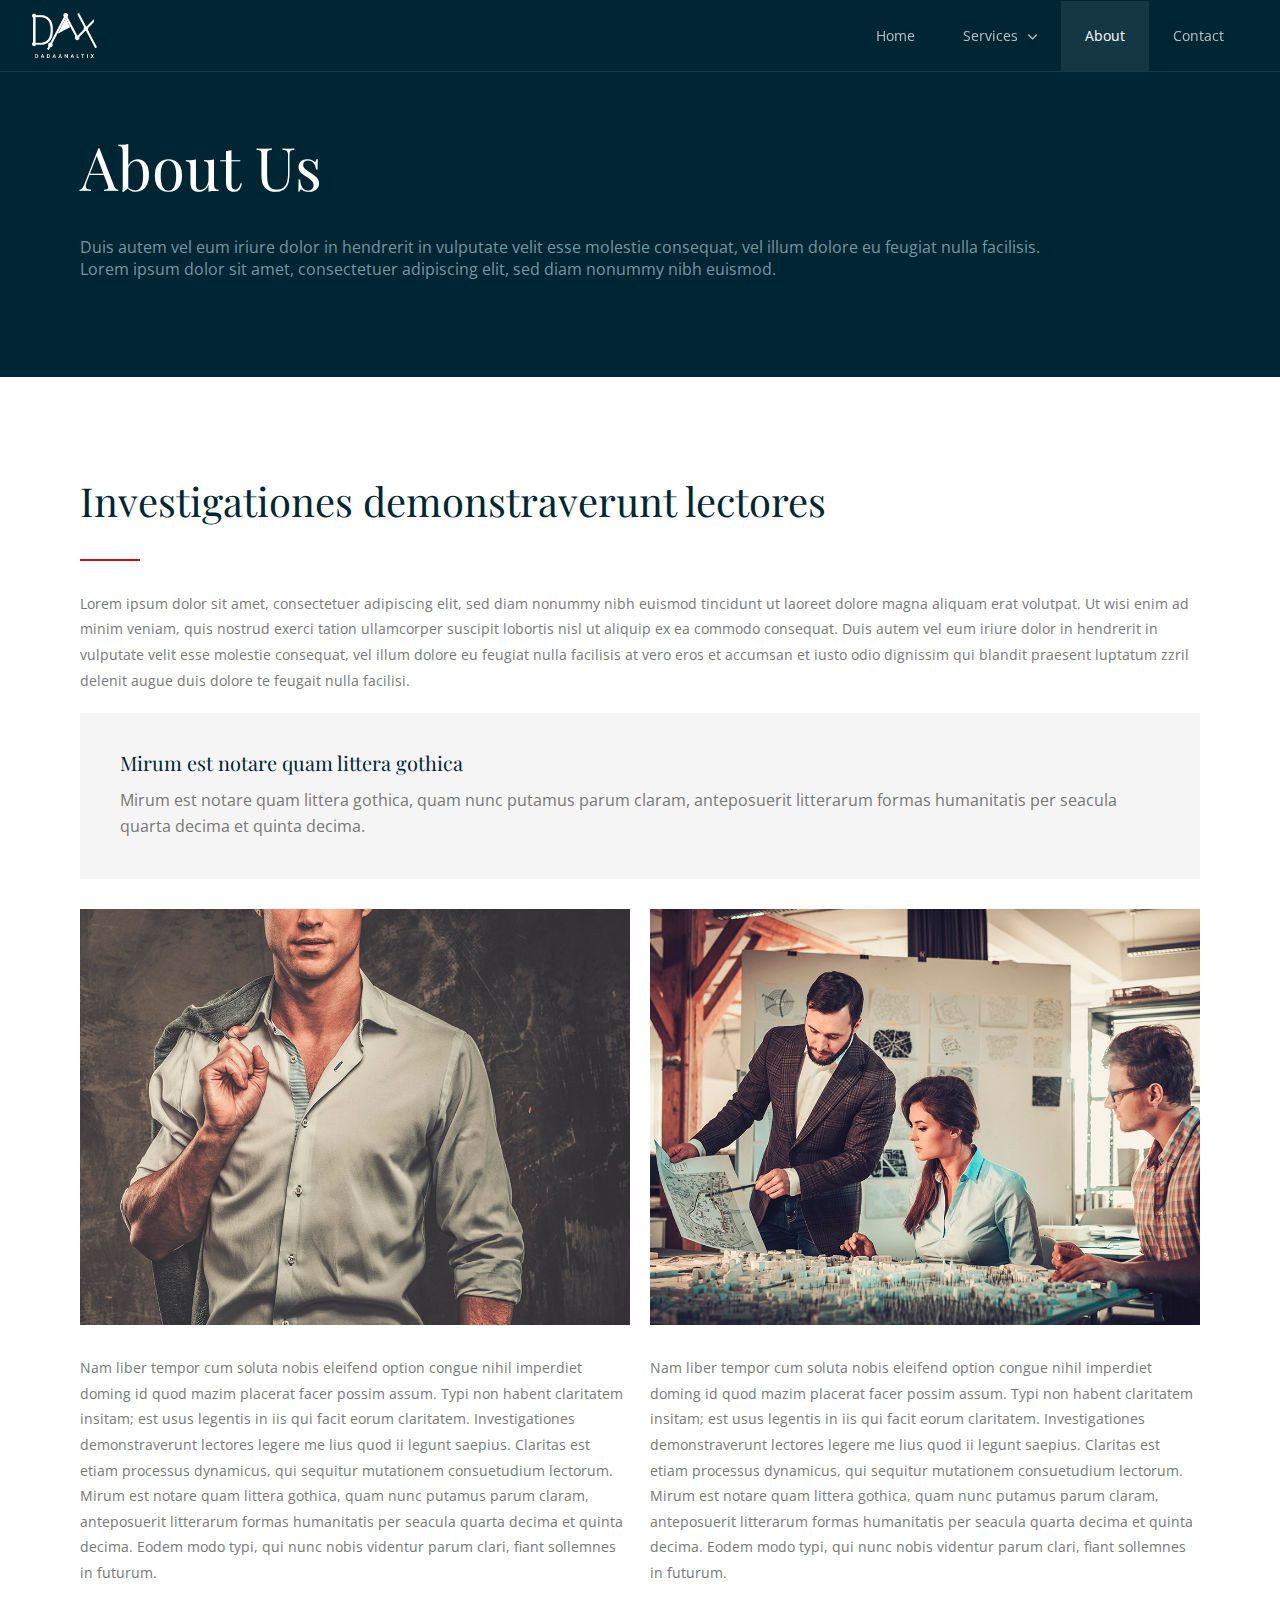
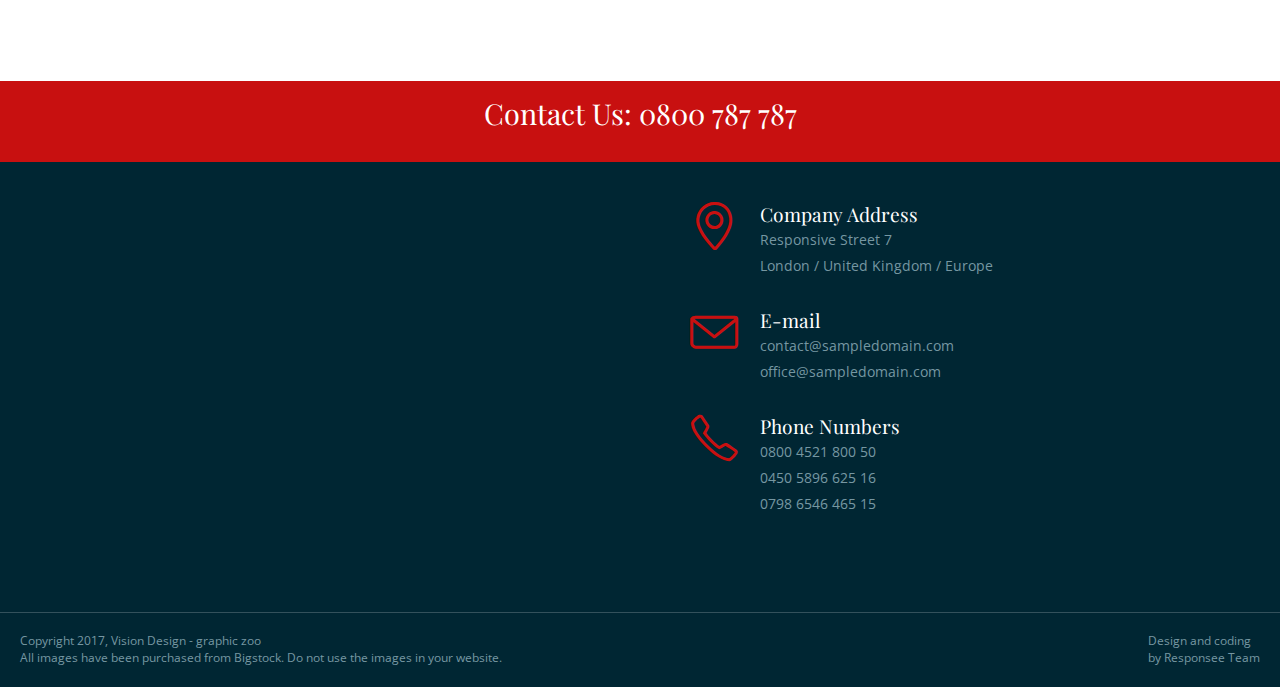
==== commit 0b2fe6be: "logo change" ====
--- a/about.html
+++ b/about.html
@@ -17,8 +17,7 @@
   </head>
   
   <body class="size-1140">
-  	<!-- PREMIUM FEATURES BUTTON -->
-  	<a target="_blank" class="hide-s" href="../template/eleganter-premium-responsive-business-template/" style="position:fixed;top:120px;right:-14px;z-index:10;"><img src="img/premium-features.png" alt=""></a>
+  	
     <!-- HEADER -->
     <header role="banner" class="position-absolute">    
       <!-- Top Navigation -->
@@ -35,20 +34,21 @@
           <p class="nav-text"></p>
           <ul class="right chevron">
             <li><a href="index.html">Home</a></li>
-            <li><a href="products.html">Products</a></li>
             <li><a>Services</a>
               <ul>
-                <li><a>Service 1</a>
+                <li><a>Business Analytics</a>
                   <ul>
-                    <li><a>Service 1 A</a></li>
-                    <li><a>Service 1 B</a></li>
+                    <li><a>Analytics</a></li>
+                    <li><a>Analytics</a></li>
                   </ul>
                 </li>
-                <li><a>Service 2</a></li>
+                <li><a>Healthcare Analytics</a></li>
+                <li><a>Movie Analytics</a></li>
+                <li><a>Social and Information<br> Network Analytics</a></li>
+                
               </ul>
             </li>
             <li><a href="about.html">About</a></li>
-            <li><a href="gallery.html">Gallery</a></li>
             <li><a href="contact.html">Contact</a></li>
           </ul>
         </div>
--- a/css/template-style.css
+++ b/css/template-style.css
@@ -1923,10 +1923,10 @@
 
 .logo img {
   margin: 0;
-  max-width: 200px;
+  max-width: 150px;
   position: relative;
   top: 12px;
-  width: 100%;
+  width: 32%;
 }
 .top-nav li a {
   color: #fff;
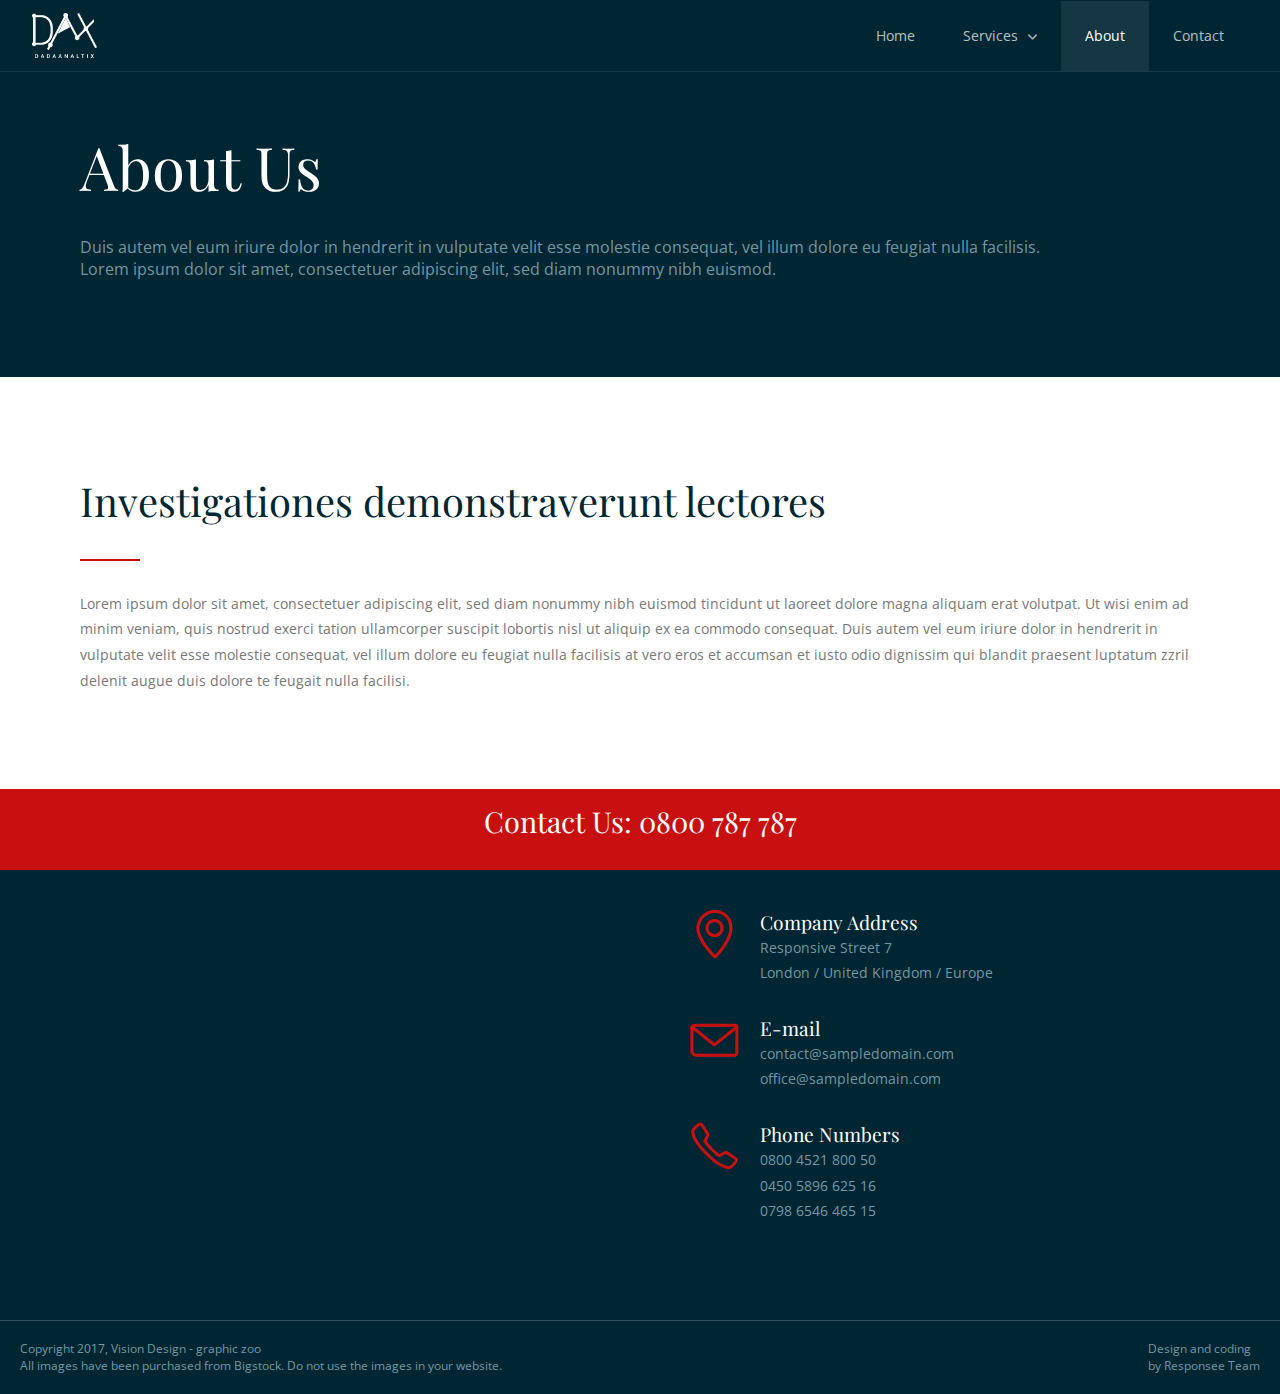
==== commit f25f5b38: "about us" ====
--- a/about.html
+++ b/about.html
@@ -76,35 +76,7 @@
             Duis autem vel eum iriure dolor in hendrerit in vulputate velit esse molestie consequat, vel illum dolore eu feugiat nulla facilisis at vero eros 
             et accumsan et iusto odio dignissim qui blandit praesent luptatum zzril delenit augue duis dolore te feugait nulla facilisi.
             </p> 
-            <blockquote class="margin-top-bottom-20">
-              <h3 class="text-size-20 text-line-height-1 margin-bottom-15">Mirum est notare quam littera gothica</h3>
-              Mirum est notare quam littera gothica, quam nunc putamus parum claram, anteposuerit litterarum formas humanitatis per seacula quarta decima et quinta decima.
-            </blockquote>
             
-            <div class="line margin-top-30">
-              <div class="margin">
-                <div class="s-12 m-6 l-6">
-                  <img src="img/img-01.jpg" alt="">
-                  <p class="margin-top-30">
-                  Nam liber tempor cum soluta nobis eleifend option congue nihil imperdiet doming id quod mazim placerat facer possim assum. Typi non habent claritatem insitam; 
-                  est usus legentis in iis qui facit eorum claritatem. Investigationes demonstraverunt lectores legere me lius quod ii legunt saepius. 
-                  Claritas est etiam processus dynamicus, qui sequitur mutationem consuetudium lectorum. Mirum est notare quam littera gothica, quam nunc 
-                  putamus parum claram, anteposuerit litterarum formas humanitatis per seacula quarta decima et quinta decima. Eodem modo typi, qui nunc 
-                  nobis videntur parum clari, fiant sollemnes in futurum.
-                  </p>
-                </div>
-                <div class="s-12 m-6 l-6">
-                  <img src="img/img-02.jpg" alt="">
-                  <p class="margin-top-30">
-                  Nam liber tempor cum soluta nobis eleifend option congue nihil imperdiet doming id quod mazim placerat facer possim assum. Typi non habent claritatem insitam; 
-                  est usus legentis in iis qui facit eorum claritatem. Investigationes demonstraverunt lectores legere me lius quod ii legunt saepius. 
-                  Claritas est etiam processus dynamicus, qui sequitur mutationem consuetudium lectorum. Mirum est notare quam littera gothica, quam nunc 
-                  putamus parum claram, anteposuerit litterarum formas humanitatis per seacula quarta decima et quinta decima. Eodem modo typi, qui nunc 
-                  nobis videntur parum clari, fiant sollemnes in futurum.
-                  </p>
-                </div>
-              </div>
-            </div>      
           </div>
         </div> 
       </article>
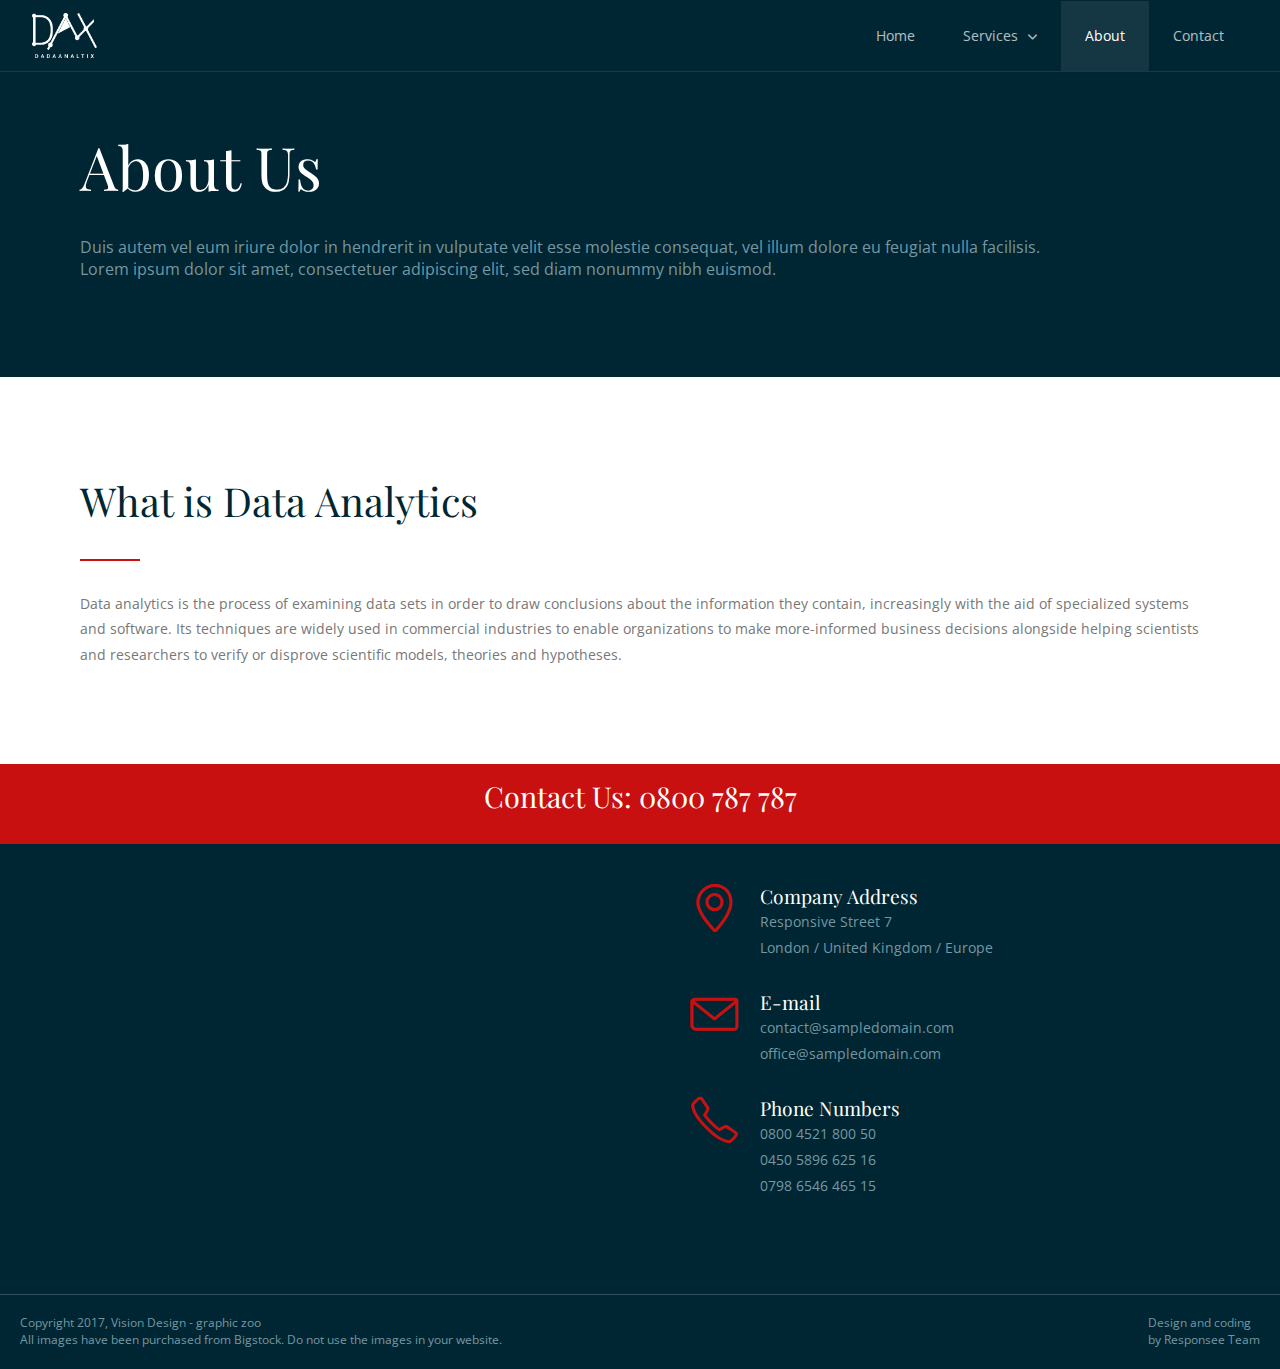
==== commit f2a8cff8: "title change" ====
--- a/about.html
+++ b/about.html
@@ -3,7 +3,7 @@
   <head>
     <meta charset="UTF-8">
     <meta name="viewport" content="width=device-width, initial-scale=1.0" />
-    <title>Eleganter - New Amazing HTML5 Template</title>
+    <title>Dadaanaltix</title>
     <link rel="stylesheet" href="css/components.css">
     <link rel="stylesheet" href="css/icons.css">
     <link rel="stylesheet" href="css/responsee.css">
@@ -68,13 +68,10 @@
         </header>
         <div class="section background-white"> 
           <div class="line">  
-            <h2 class="text-size-40 margin-bottom-30">Investigationes demonstraverunt lectores</h2>
+            <h2 class="text-size-40 margin-bottom-30">What is Data Analytics</h2>
             <hr class="break-small background-primary margin-bottom-30">
             <p>
-            Lorem ipsum dolor sit amet, consectetuer adipiscing elit, sed diam nonummy nibh euismod tincidunt ut laoreet dolore magna aliquam erat volutpat. 
-            Ut wisi enim ad minim veniam, quis nostrud exerci tation ullamcorper suscipit lobortis nisl ut aliquip ex ea commodo consequat. 
-            Duis autem vel eum iriure dolor in hendrerit in vulputate velit esse molestie consequat, vel illum dolore eu feugiat nulla facilisis at vero eros 
-            et accumsan et iusto odio dignissim qui blandit praesent luptatum zzril delenit augue duis dolore te feugait nulla facilisi.
+              Data analytics is the process of examining data sets in order to draw conclusions about the information they contain, increasingly with the aid of specialized systems and software. Its techniques are widely used in commercial industries to enable organizations to make more-informed business decisions alongside helping scientists and researchers to verify or disprove scientific models, theories and hypotheses.
             </p> 
             
           </div>
